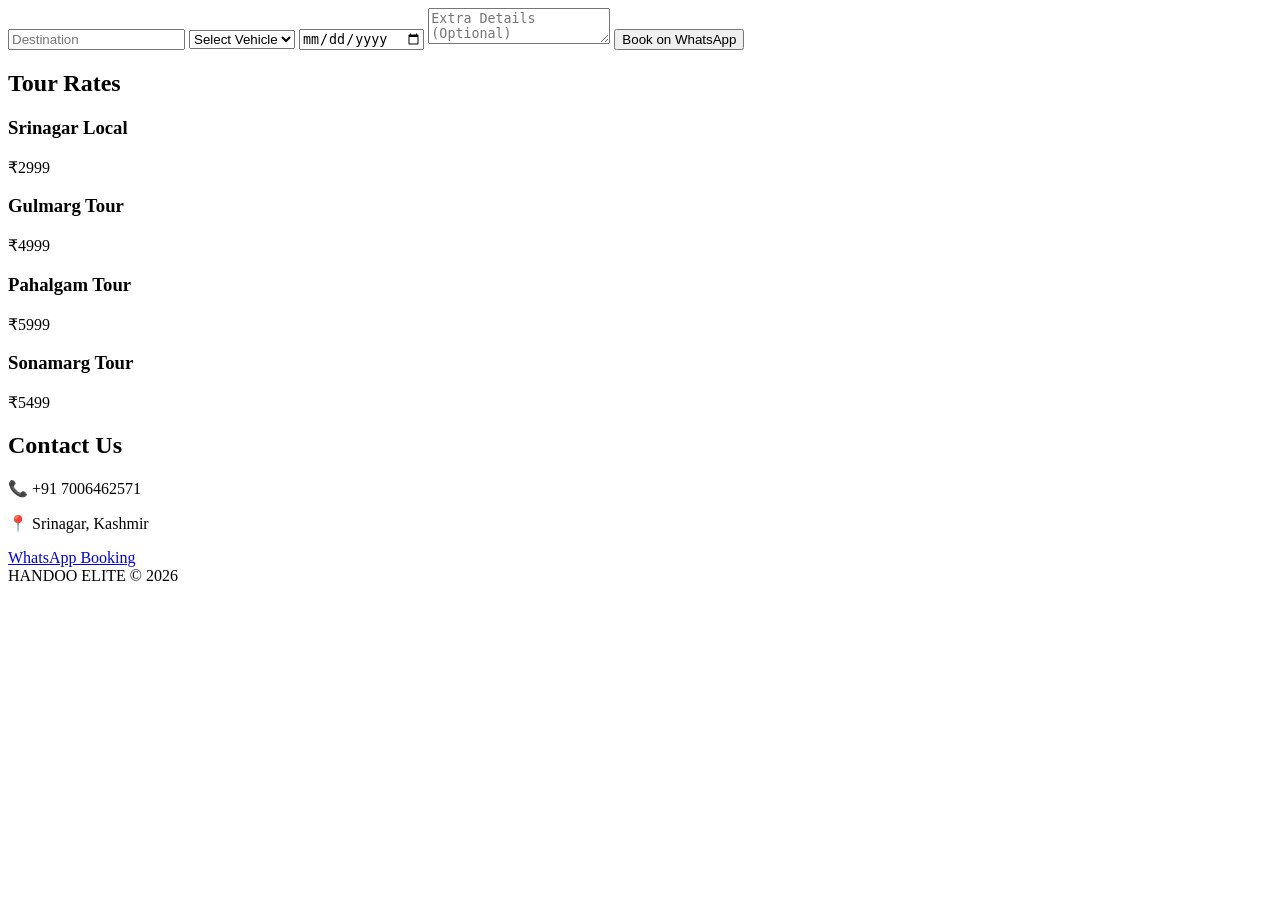
==== index.html @ a628d517 "Create index.html" ====
<!DOCTYPE html>
    <input type="text" id="destination" placeholder="Destination" required>

    <select id="vehicle" required>
      <option value="">Select Vehicle</option>
      <option>Innova Crysta</option>
      <option>Scorpio</option>
      <option>BMW Luxury</option>
    </select>

    <input type="date" id="date" required>

    <textarea id="messageBox" placeholder="Extra Details (Optional)"></textarea>

    <button type="submit">Book on WhatsApp</button>
  </form>

  <div id="message"></div>
</section>

<section id="rates" class="section dark">
  <h2>Tour Rates</h2>

  <div class="cards">
    <div class="card">
      <h3>Srinagar Local</h3>
      <p>₹2999</p>
    </div>

    <div class="card">
      <h3>Gulmarg Tour</h3>
      <p>₹4999</p>
    </div>

    <div class="card">
      <h3>Pahalgam Tour</h3>
      <p>₹5999</p>
    </div>

    <div class="card">
      <h3>Sonamarg Tour</h3>
      <p>₹5499</p>
    </div>
  </div>
</section>

<section id="contact" class="section dark">
  <h2>Contact Us</h2>

  <div class="contact-box">
    <p>📞 +91 7006462571</p>
    <p>📍 Srinagar, Kashmir</p>

    <a href="https://wa.me/917006462571" target="_blank" class="whatsapp">
      WhatsApp Booking
    </a>
  </div>
</section>

<footer>
  HANDOO ELITE © 2026
</footer>

<script src="script.js"></script>
</body>
</html>
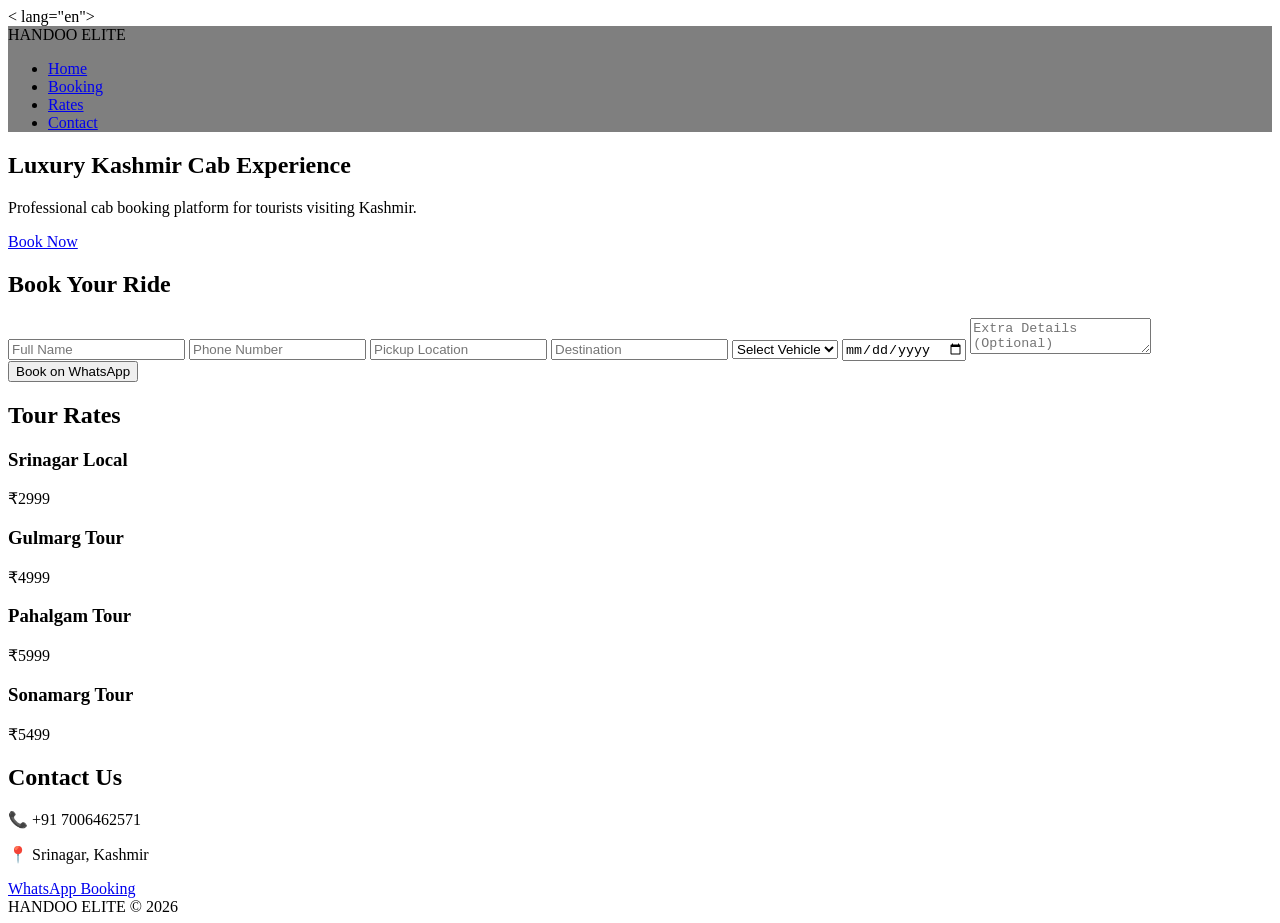
==== commit bd6850a8: "Create index.html" ====
--- a/index.html
+++ b/index.html
@@ -1,4 +1,46 @@
 <!DOCTYPE html>
+< lang="en">
+<head>
+<meta charhtmlset="UTF-8">
+<meta name="viewport" content="width=device-width, initial-scale=1.0">
+<title>Handoo Elite Premium Cabs</title>
+<link rel="stylesheet" href="style.css">
+<link href="https://fonts.googleapis.com/css2?family=Poppins:wght@300;400;600;700;900&display=swap" rel="stylesheet">
+</head>
+<body>
+
+<nav>
+  <div class="logo">HANDOO ELITE</div>
+
+  <ul>
+    <li><a href="#home">Home</a></li>
+    <li><a href="#booking">Booking</a></li>
+    <li><a href="#rates">Rates</a></li>
+    <li><a href="#contact">Contact</a></li>
+  </ul>
+</nav>
+
+<section class="hero" id="home">
+  <div class="overlay"></div>
+
+  <div class="hero-content">
+    <h1>Luxury Kashmir Cab Experience</h1>
+    <p>Professional cab booking platform for tourists visiting Kashmir.</p>
+
+    <a href="#booking" class="btn">Book Now</a>
+  </div>
+</section>
+
+<section id="booking" class="section">
+  <h2>Book Your Ride</h2>
+
+  <form id="bookingForm">
+    <input type="text" id="name" placeholder="Full Name" required>
+
+    <input type="tel" id="phone" placeholder="Phone Number" required>
+
+    <input type="text" id="pickup" placeholder="Pickup Location" required>
+
     <input type="text" id="destination" placeholder="Destination" required>
 
     <select id="vehicle" required>
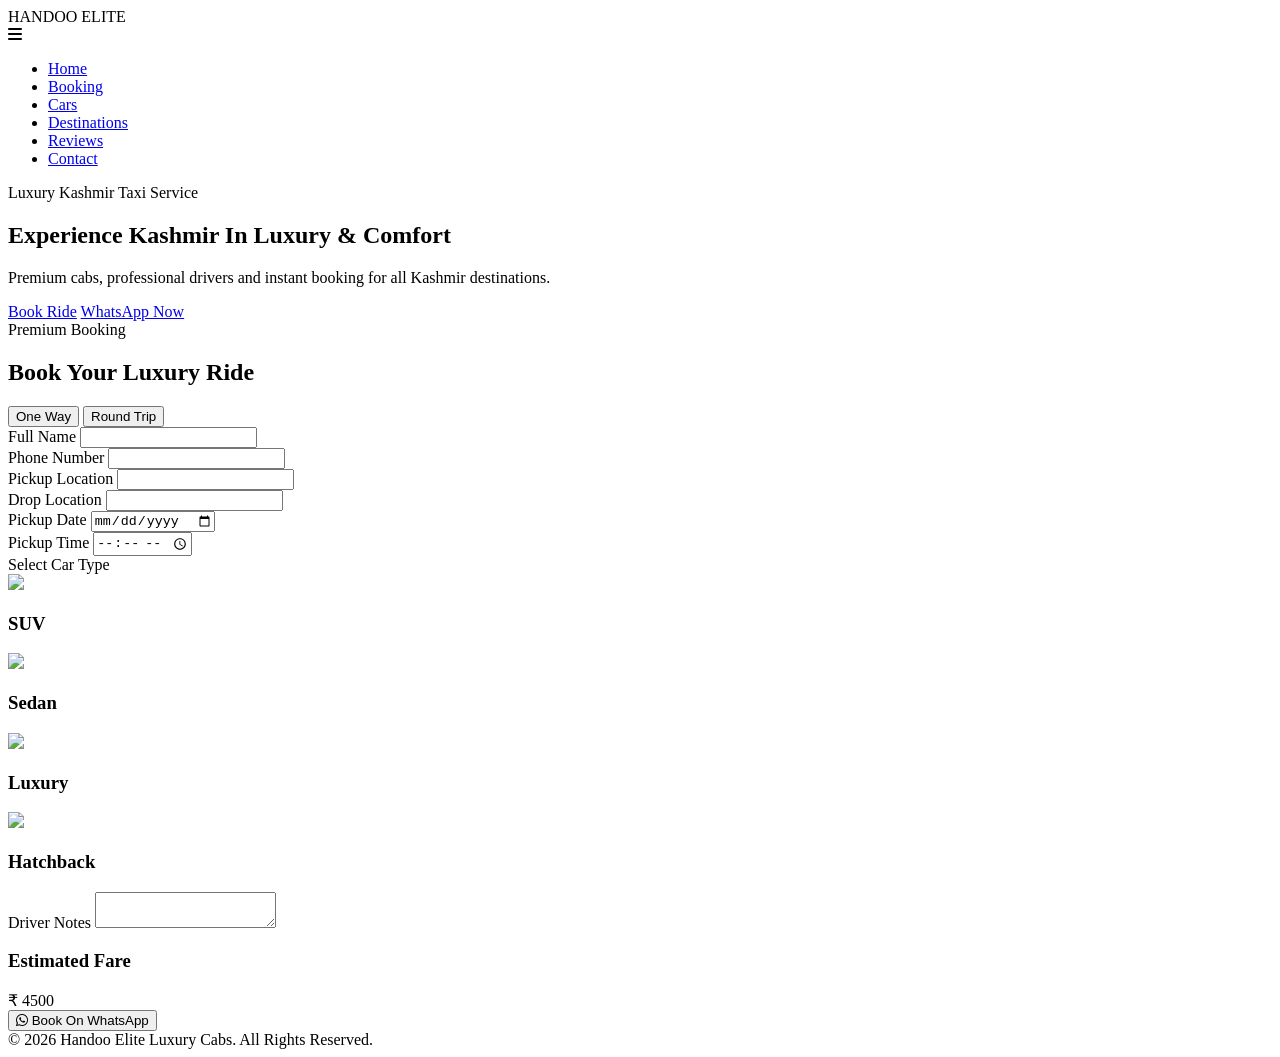
==== commit 427be701: "Add files via upload" ====
--- a/index.html
+++ b/index.html
@@ -1,21 +1,35 @@
 <!DOCTYPE html>
-< lang="en">
+<html lang="en">
 <head>
-<meta charhtmlset="UTF-8">
-<meta name="viewport" content="width=device-width, initial-scale=1.0">
-<title>Handoo Elite Premium Cabs</title>
-<link rel="stylesheet" href="style.css">
-<link href="https://fonts.googleapis.com/css2?family=Poppins:wght@300;400;600;700;900&display=swap" rel="stylesheet">
+  <meta charset="UTF-8" />
+  <meta name="viewport" content="width=device-width, initial-scale=1.0" />
+  <title>Handoo Elite | Luxury Cab Booking Kashmir</title>
+  <meta name="description" content="Luxury cab booking service in Kashmir. Book premium SUV, Sedan, Hatchback & Luxury cars with instant WhatsApp booking." />
+  <link rel="preconnect" href="https://fonts.googleapis.com" />
+  <link rel="preconnect" href="https://fonts.gstatic.com" crossorigin />
+  <link href="https://fonts.googleapis.com/css2?family=Poppins:wght@300;400;500;600;700;800&display=swap" rel="stylesheet"/>
+  <link rel="stylesheet" href="https://cdnjs.cloudflare.com/ajax/libs/font-awesome/6.5.2/css/all.min.css"/>
+  <link rel="stylesheet" href="style.css" />
 </head>
 <body>
 
-<nav>
+<div class="loader">
+  <div class="spinner"></div>
+</div>
+
+<nav class="navbar">
   <div class="logo">HANDOO ELITE</div>
 
-  <ul>
+  <div class="menu-toggle" id="menuToggle">
+    <i class="fa-solid fa-bars"></i>
+  </div>
+
+  <ul id="navMenu">
     <li><a href="#home">Home</a></li>
     <li><a href="#booking">Booking</a></li>
-    <li><a href="#rates">Rates</a></li>
+    <li><a href="#cars">Cars</a></li>
+    <li><a href="#destinations">Destinations</a></li>
+    <li><a href="#testimonials">Reviews</a></li>
     <li><a href="#contact">Contact</a></li>
   </ul>
 </nav>
@@ -24,83 +38,116 @@
   <div class="overlay"></div>
 
   <div class="hero-content">
-    <h1>Luxury Kashmir Cab Experience</h1>
-    <p>Professional cab booking platform for tourists visiting Kashmir.</p>
+    <span class="badge">Luxury Kashmir Taxi Service</span>
 
-    <a href="#booking" class="btn">Book Now</a>
-  </div>
-</section>
+    <h1>
+      Experience Kashmir In
+      <span>Luxury & Comfort</span>
+    </h1>
 
-<section id="booking" class="section">
-  <h2>Book Your Ride</h2>
+    <p>
+      Premium cabs, professional drivers and instant booking for all Kashmir destinations.
+    </p>
 
-  <form id="bookingForm">
-    <input type="text" id="name" placeholder="Full Name" required>
-
-    <input type="tel" id="phone" placeholder="Phone Number" required>
-
-    <input type="text" id="pickup" placeholder="Pickup Location" required>
-
-    <input type="text" id="destination" placeholder="Destination" required>
-
-    <select id="vehicle" required>
-      <option value="">Select Vehicle</option>
-      <option>Innova Crysta</option>
-      <option>Scorpio</option>
-      <option>BMW Luxury</option>
-    </select>
-
-    <input type="date" id="date" required>
-
-    <textarea id="messageBox" placeholder="Extra Details (Optional)"></textarea>
-
-    <button type="submit">Book on WhatsApp</button>
-  </form>
-
-  <div id="message"></div>
-</section>
-
-<section id="rates" class="section dark">
-  <h2>Tour Rates</h2>
-
-  <div class="cards">
-    <div class="card">
-      <h3>Srinagar Local</h3>
-      <p>₹2999</p>
-    </div>
-
-    <div class="card">
-      <h3>Gulmarg Tour</h3>
-      <p>₹4999</p>
-    </div>
-
-    <div class="card">
-      <h3>Pahalgam Tour</h3>
-      <p>₹5999</p>
-    </div>
-
-    <div class="card">
-      <h3>Sonamarg Tour</h3>
-      <p>₹5499</p>
+    <div class="hero-buttons">
+      <a href="#booking" class="primary-btn">Book Ride</a>
+      <a href="https://wa.me/917006462571" target="_blank" class="secondary-btn">
+        WhatsApp Now
+      </a>
     </div>
   </div>
 </section>
 
-<section id="contact" class="section dark">
-  <h2>Contact Us</h2>
+<section class="booking-section" id="booking">
+  <div class="section-title">
+    <span>Premium Booking</span>
+    <h2>Book Your Luxury Ride</h2>
+  </div>
 
-  <div class="contact-box">
-    <p>📞 +91 7006462571</p>
-    <p>📍 Srinagar, Kashmir</p>
+  <div class="booking-container glass">
 
-    <a href="https://wa.me/917006462571" target="_blank" class="whatsapp">
-      WhatsApp Booking
-    </a>
+    <div class="trip-toggle">
+      <button class="toggle-btn active" data-trip="oneway">One Way</button>
+      <button class="toggle-btn" data-trip="roundtrip">Round Trip</button>
+    </div>
+
+    <form id="bookingForm">
+      <div class="input-group">
+        <label>Full Name</label>
+        <input type="text" id="name" required />
+      </div>
+
+      <div class="input-group">
+        <label>Phone Number</label>
+        <input type="tel" id="phone" required />
+      </div>
+
+      <div class="input-group">
+        <label>Pickup Location</label>
+        <input type="text" id="pickup" required />
+      </div>
+
+      <div class="input-group">
+        <label>Drop Location</label>
+        <input type="text" id="destination" required />
+      </div>
+
+      <div class="input-group">
+        <label>Pickup Date</label>
+        <input type="date" id="pickupDate" required />
+      </div>
+
+      <div class="input-group">
+        <label>Pickup Time</label>
+        <input type="time" id="pickupTime" required />
+      </div>
+
+      <div class="input-group full-width">
+        <label>Select Car Type</label>
+
+        <div class="car-selection">
+          <div class="car-card active" data-car="SUV" data-price="4500">
+            <img src="https://images.unsplash.com/photo-1511919884226-fd3cad34687c?q=80&w=800&auto=format&fit=crop" />
+            <h3>SUV</h3>
+          </div>
+
+          <div class="car-card" data-car="Sedan" data-price="3200">
+            <img src="https://images.unsplash.com/photo-1492144534655-ae79c964c9d7?q=80&w=800&auto=format&fit=crop" />
+            <h3>Sedan</h3>
+          </div>
+
+          <div class="car-card" data-car="Luxury" data-price="8500">
+            <img src="https://images.unsplash.com/photo-1503376780353-7e6692767b70?q=80&w=800&auto=format&fit=crop" />
+            <h3>Luxury</h3>
+          </div>
+
+          <div class="car-card" data-car="Hatchback" data-price="2500">
+            <img src="https://images.unsplash.com/photo-1553440569-bcc63803a83d?q=80&w=800&auto=format&fit=crop" />
+            <h3>Hatchback</h3>
+          </div>
+        </div>
+      </div>
+
+      <div class="input-group full-width">
+        <label>Driver Notes</label>
+        <textarea id="messageBox"></textarea>
+      </div>
+
+      <div class="fare-box full-width">
+        <h3>Estimated Fare</h3>
+        <div class="fare">₹ <span id="fareAmount">4500</span></div>
+      </div>
+
+      <button type="submit" class="submit-btn full-width">
+        <i class="fa-brands fa-whatsapp"></i>
+        Book On WhatsApp
+      </button>
+    </form>
   </div>
 </section>
 
 <footer>
-  HANDOO ELITE © 2026
+  © 2026 Handoo Elite Luxury Cabs. All Rights Reserved.
 </footer>
 
 <script src="script.js"></script>
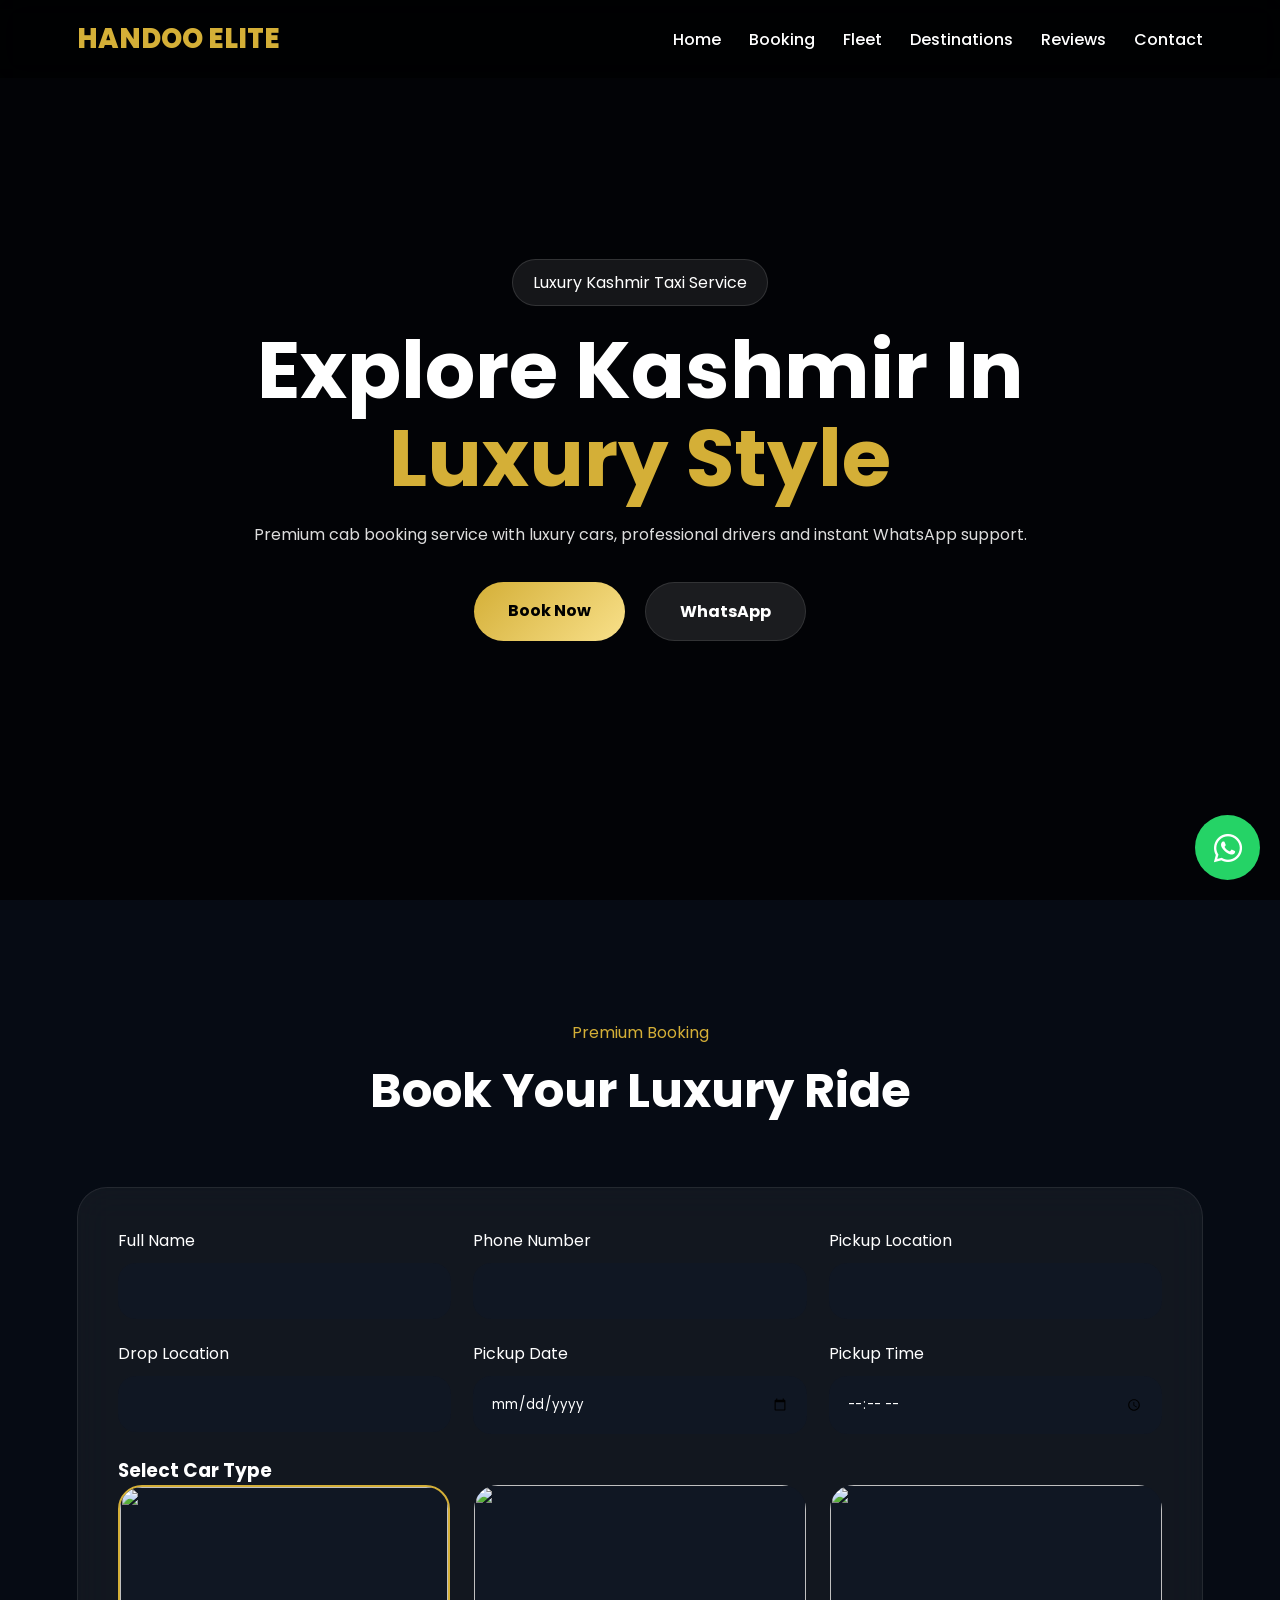
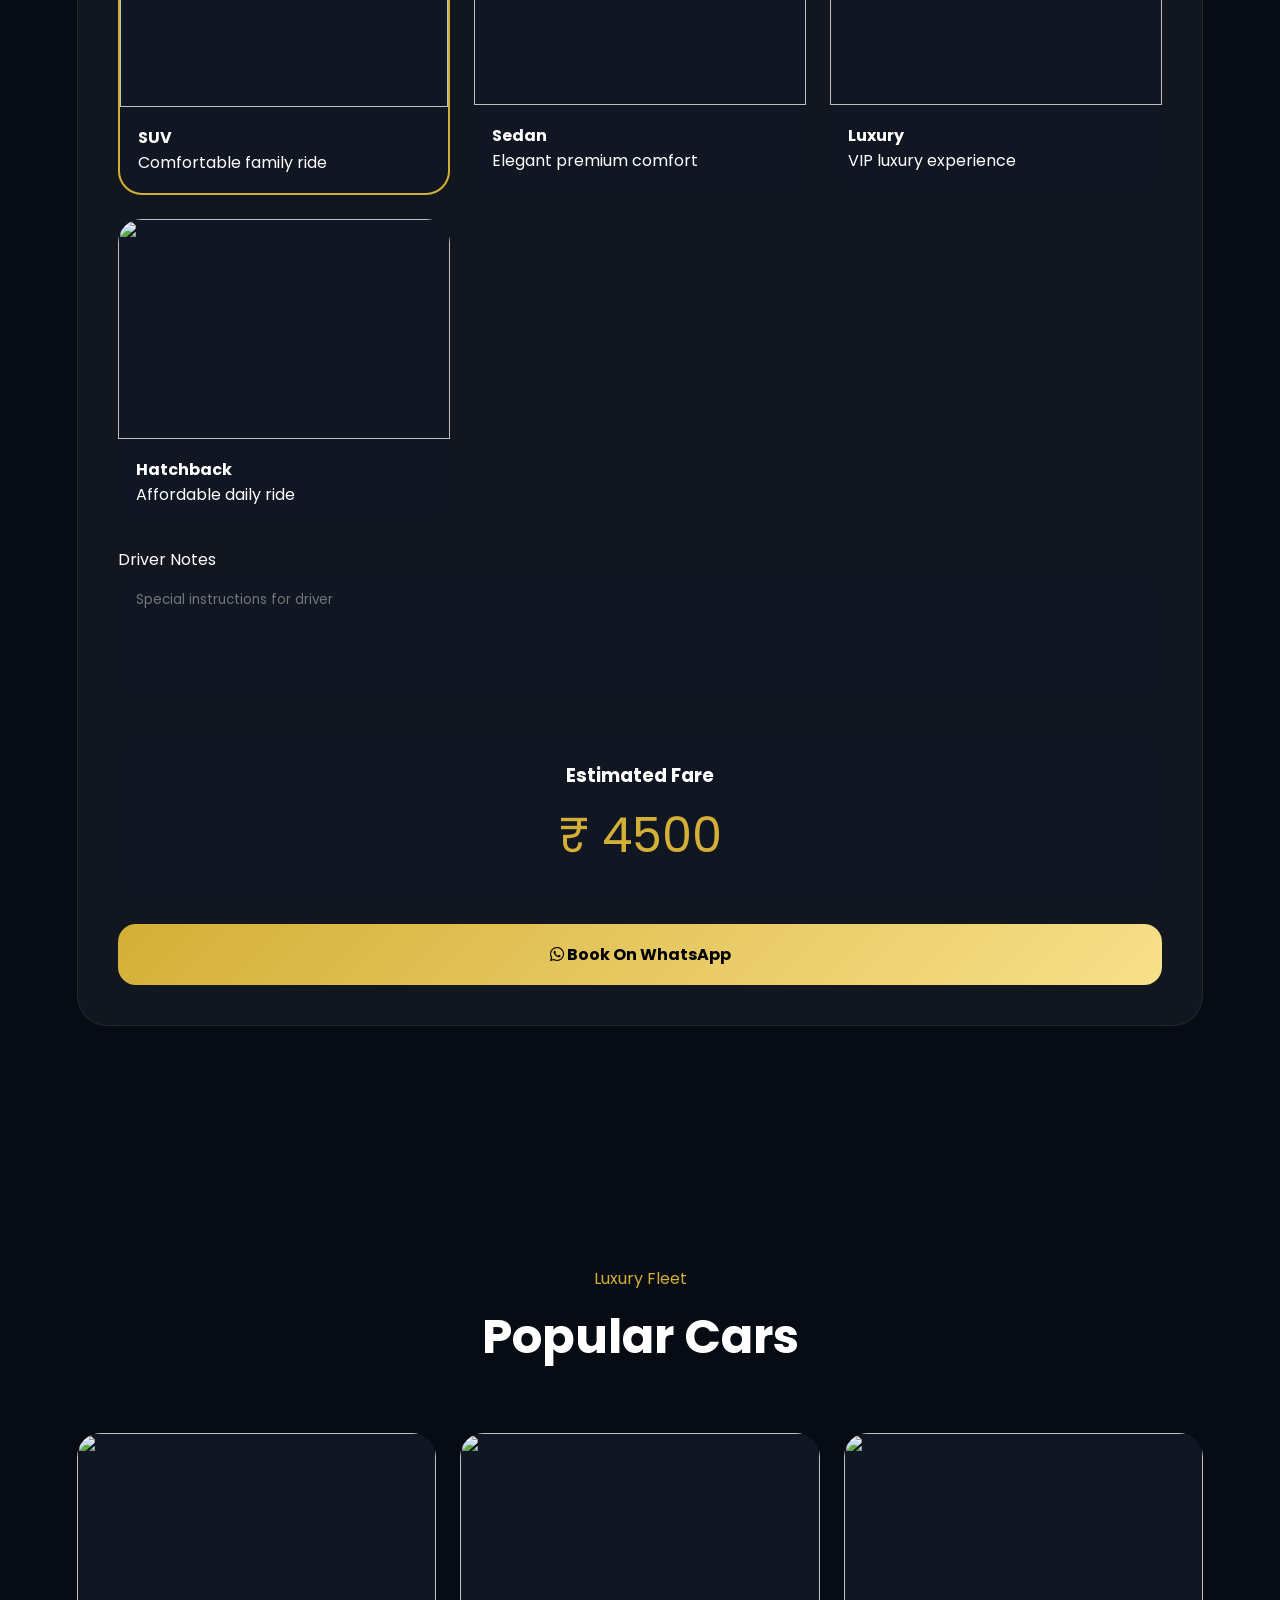
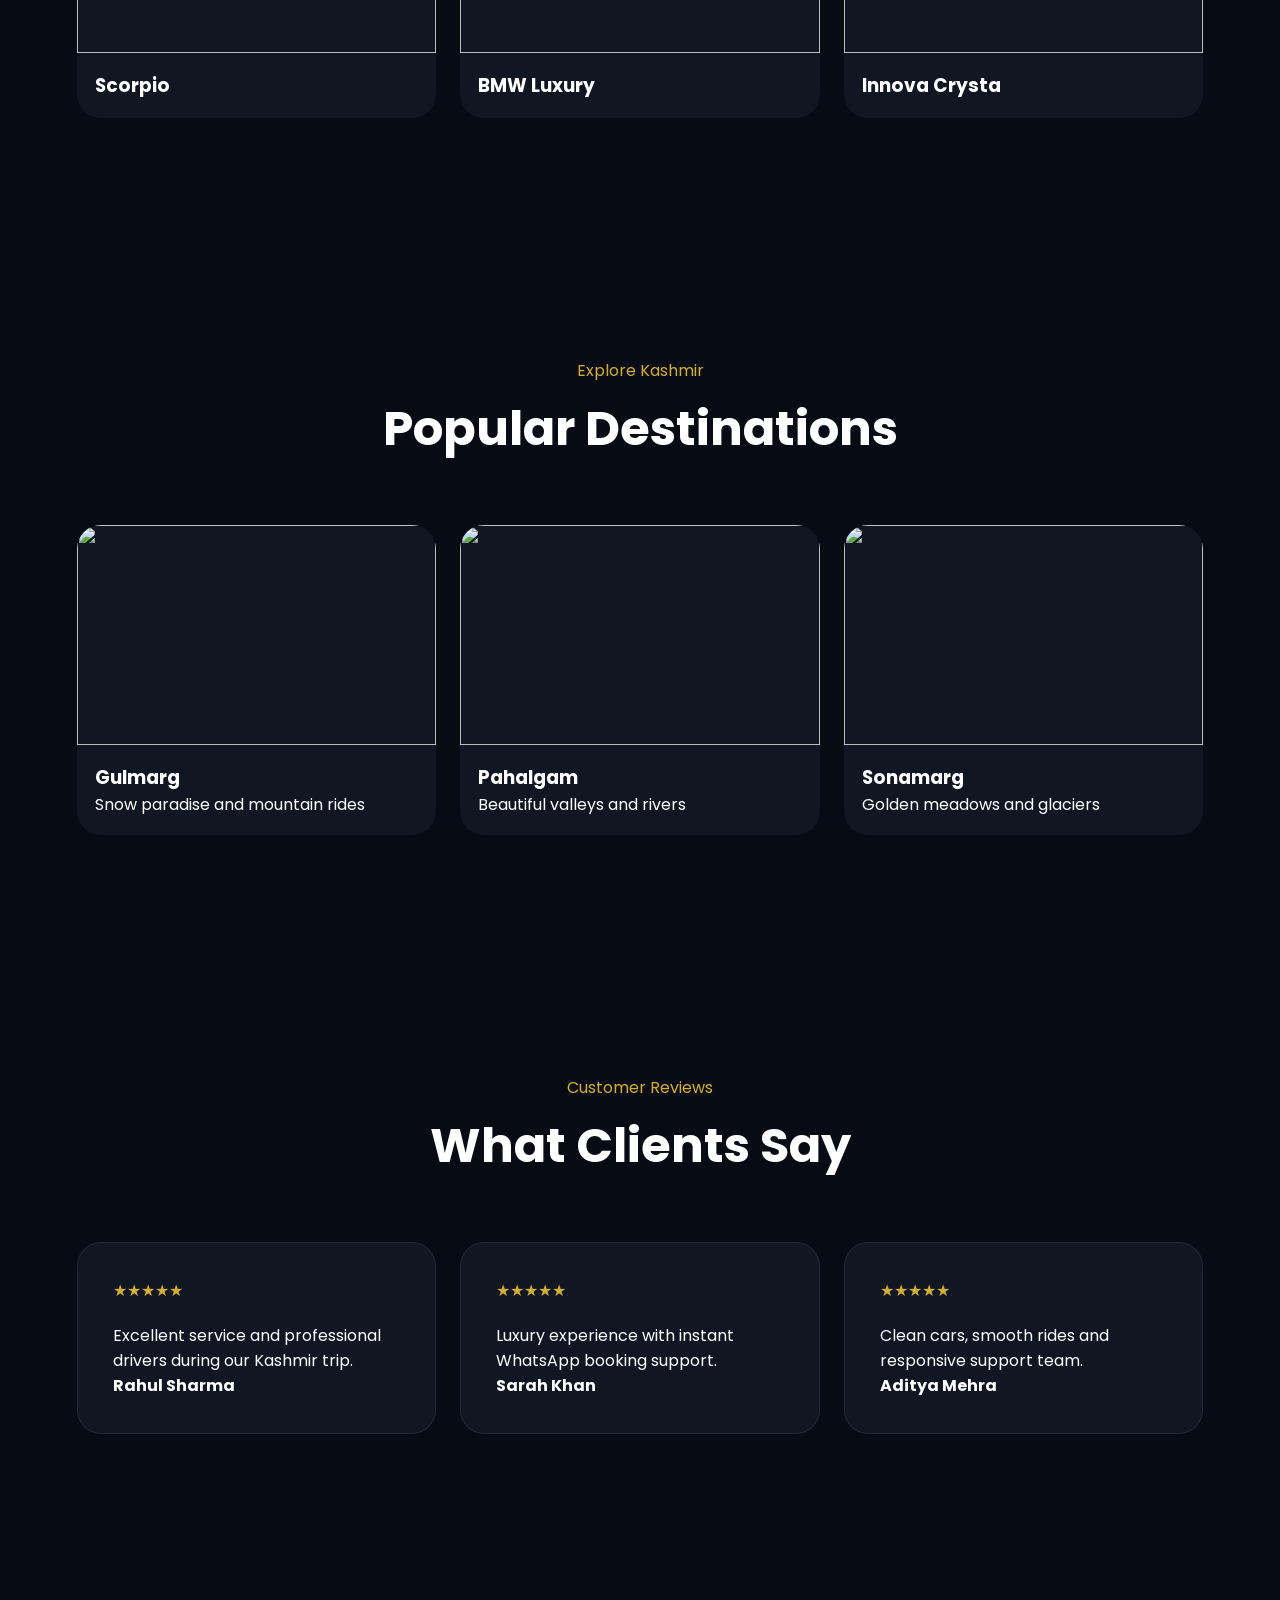
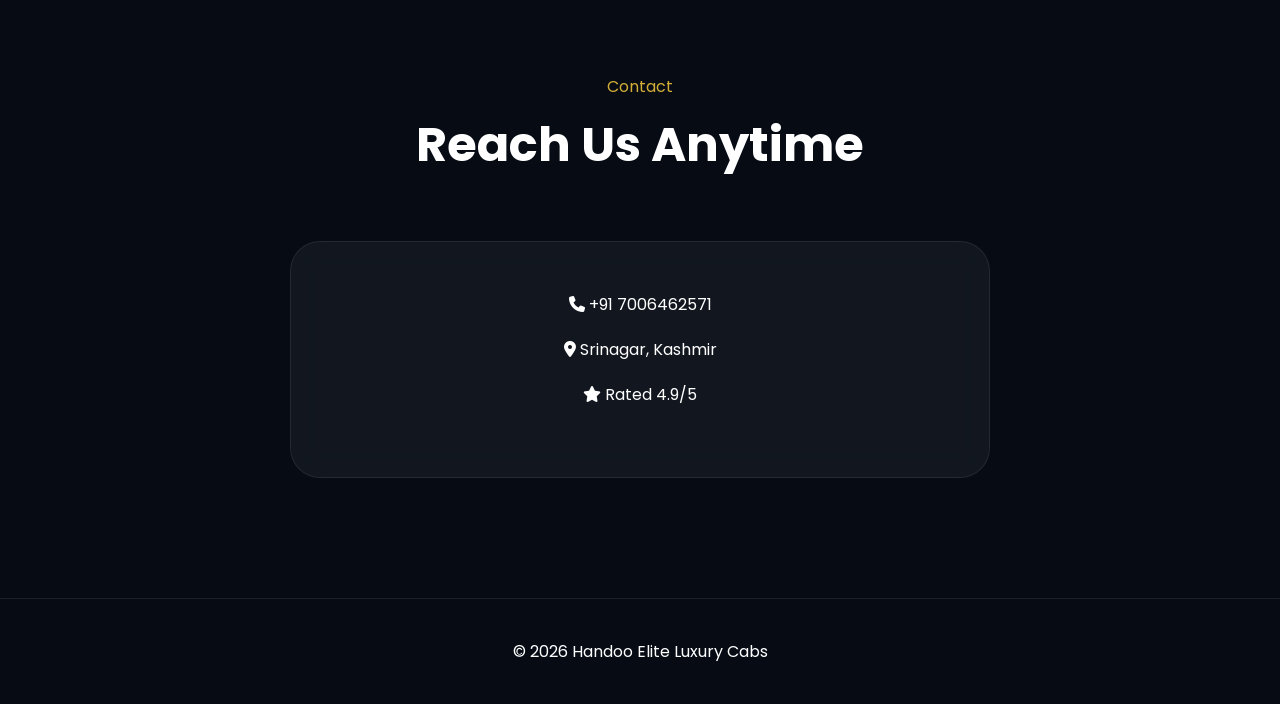
==== commit 9bf24616: "Add files via upload" ====
--- a/index.html
+++ b/index.html
@@ -1,155 +1,295 @@
 <!DOCTYPE html>
 <html lang="en">
 <head>
-  <meta charset="UTF-8" />
-  <meta name="viewport" content="width=device-width, initial-scale=1.0" />
-  <title>Handoo Elite | Luxury Cab Booking Kashmir</title>
-  <meta name="description" content="Luxury cab booking service in Kashmir. Book premium SUV, Sedan, Hatchback & Luxury cars with instant WhatsApp booking." />
-  <link rel="preconnect" href="https://fonts.googleapis.com" />
-  <link rel="preconnect" href="https://fonts.gstatic.com" crossorigin />
-  <link href="https://fonts.googleapis.com/css2?family=Poppins:wght@300;400;500;600;700;800&display=swap" rel="stylesheet"/>
-  <link rel="stylesheet" href="https://cdnjs.cloudflare.com/ajax/libs/font-awesome/6.5.2/css/all.min.css"/>
-  <link rel="stylesheet" href="style.css" />
+<meta charset="UTF-8">
+<meta name="viewport" content="width=device-width, initial-scale=1.0">
+<title>Handoo Elite | Luxury Kashmir Cab Booking</title>
+
+<meta name="description" content="Luxury Kashmir cab booking website with premium rides, SUV, Sedan and luxury taxi services in Srinagar Kashmir.">
+
+<link rel="preconnect" href="https://fonts.googleapis.com">
+<link rel="preconnect" href="https://fonts.gstatic.com" crossorigin>
+
+<link href="https://fonts.googleapis.com/css2?family=Poppins:wght@300;400;500;600;700;800&display=swap" rel="stylesheet">
+
+<link rel="stylesheet" href="https://cdnjs.cloudflare.com/ajax/libs/font-awesome/6.5.2/css/all.min.css">
+
+<link rel="stylesheet" href="style.css">
 </head>
+
 <body>
 
-<div class="loader">
-  <div class="spinner"></div>
+<div class="loader" id="loader">
+<div class="spinner"></div>
 </div>
 
 <nav class="navbar">
-  <div class="logo">HANDOO ELITE</div>
-
-  <div class="menu-toggle" id="menuToggle">
-    <i class="fa-solid fa-bars"></i>
-  </div>
-
-  <ul id="navMenu">
-    <li><a href="#home">Home</a></li>
-    <li><a href="#booking">Booking</a></li>
-    <li><a href="#cars">Cars</a></li>
-    <li><a href="#destinations">Destinations</a></li>
-    <li><a href="#testimonials">Reviews</a></li>
-    <li><a href="#contact">Contact</a></li>
-  </ul>
+<div class="logo">HANDOO ELITE</div>
+
+<div class="menu-btn" id="menuBtn">
+<i class="fa-solid fa-bars"></i>
+</div>
+
+<ul class="nav-links" id="navLinks">
+<li><a href="#home">Home</a></li>
+<li><a href="#booking">Booking</a></li>
+<li><a href="#fleet">Fleet</a></li>
+<li><a href="#destinations">Destinations</a></li>
+<li><a href="#reviews">Reviews</a></li>
+<li><a href="#contact">Contact</a></li>
+</ul>
 </nav>
 
 <section class="hero" id="home">
-  <div class="overlay"></div>
-
-  <div class="hero-content">
-    <span class="badge">Luxury Kashmir Taxi Service</span>
-
-    <h1>
-      Experience Kashmir In
-      <span>Luxury & Comfort</span>
-    </h1>
-
-    <p>
-      Premium cabs, professional drivers and instant booking for all Kashmir destinations.
-    </p>
-
-    <div class="hero-buttons">
-      <a href="#booking" class="primary-btn">Book Ride</a>
-      <a href="https://wa.me/917006462571" target="_blank" class="secondary-btn">
-        WhatsApp Now
-      </a>
-    </div>
-  </div>
+<div class="overlay"></div>
+
+<div class="hero-content">
+<span class="badge">Luxury Kashmir Taxi Service</span>
+
+<h1>
+Explore Kashmir In
+<span>Luxury Style</span>
+</h1>
+
+<p>
+Premium cab booking service with luxury cars, professional drivers and instant WhatsApp support.
+</p>
+
+<div class="hero-buttons">
+<a href="#booking" class="primary-btn">Book Now</a>
+
+<a href="https://wa.me/917006462571" target="_blank" class="secondary-btn">
+WhatsApp
+</a>
+</div>
+</div>
 </section>
 
 <section class="booking-section" id="booking">
-  <div class="section-title">
-    <span>Premium Booking</span>
-    <h2>Book Your Luxury Ride</h2>
-  </div>
-
-  <div class="booking-container glass">
-
-    <div class="trip-toggle">
-      <button class="toggle-btn active" data-trip="oneway">One Way</button>
-      <button class="toggle-btn" data-trip="roundtrip">Round Trip</button>
-    </div>
-
-    <form id="bookingForm">
-      <div class="input-group">
-        <label>Full Name</label>
-        <input type="text" id="name" required />
-      </div>
-
-      <div class="input-group">
-        <label>Phone Number</label>
-        <input type="tel" id="phone" required />
-      </div>
-
-      <div class="input-group">
-        <label>Pickup Location</label>
-        <input type="text" id="pickup" required />
-      </div>
-
-      <div class="input-group">
-        <label>Drop Location</label>
-        <input type="text" id="destination" required />
-      </div>
-
-      <div class="input-group">
-        <label>Pickup Date</label>
-        <input type="date" id="pickupDate" required />
-      </div>
-
-      <div class="input-group">
-        <label>Pickup Time</label>
-        <input type="time" id="pickupTime" required />
-      </div>
-
-      <div class="input-group full-width">
-        <label>Select Car Type</label>
-
-        <div class="car-selection">
-          <div class="car-card active" data-car="SUV" data-price="4500">
-            <img src="https://images.unsplash.com/photo-1511919884226-fd3cad34687c?q=80&w=800&auto=format&fit=crop" />
-            <h3>SUV</h3>
-          </div>
-
-          <div class="car-card" data-car="Sedan" data-price="3200">
-            <img src="https://images.unsplash.com/photo-1492144534655-ae79c964c9d7?q=80&w=800&auto=format&fit=crop" />
-            <h3>Sedan</h3>
-          </div>
-
-          <div class="car-card" data-car="Luxury" data-price="8500">
-            <img src="https://images.unsplash.com/photo-1503376780353-7e6692767b70?q=80&w=800&auto=format&fit=crop" />
-            <h3>Luxury</h3>
-          </div>
-
-          <div class="car-card" data-car="Hatchback" data-price="2500">
-            <img src="https://images.unsplash.com/photo-1553440569-bcc63803a83d?q=80&w=800&auto=format&fit=crop" />
-            <h3>Hatchback</h3>
-          </div>
-        </div>
-      </div>
-
-      <div class="input-group full-width">
-        <label>Driver Notes</label>
-        <textarea id="messageBox"></textarea>
-      </div>
-
-      <div class="fare-box full-width">
-        <h3>Estimated Fare</h3>
-        <div class="fare">₹ <span id="fareAmount">4500</span></div>
-      </div>
-
-      <button type="submit" class="submit-btn full-width">
-        <i class="fa-brands fa-whatsapp"></i>
-        Book On WhatsApp
-      </button>
-    </form>
-  </div>
-</section>
+
+<div class="section-title">
+<span>Premium Booking</span>
+<h2>Book Your Luxury Ride</h2>
+</div>
+
+<div class="booking-container glass">
+
+<form id="bookingForm">
+
+<div class="input-group">
+<label>Full Name</label>
+<input type="text" id="name" required>
+</div>
+
+<div class="input-group">
+<label>Phone Number</label>
+<input type="tel" id="phone" required>
+</div>
+
+<div class="input-group">
+<label>Pickup Location</label>
+<input type="text" id="pickup" required>
+</div>
+
+<div class="input-group">
+<label>Drop Location</label>
+<input type="text" id="destination" required>
+</div>
+
+<div class="input-group">
+<label>Pickup Date</label>
+<input type="date" id="pickupDate" required>
+</div>
+
+<div class="input-group">
+<label>Pickup Time</label>
+<input type="time" id="pickupTime" required>
+</div>
+
+<div class="full-width">
+<h3 class="fleet-heading">Select Car Type</h3>
+
+<div class="car-grid">
+
+<div class="car-card active" data-price="4500">
+<img src="https://images.unsplash.com/photo-1502877338535-766e1452684a?q=80&w=1200&auto=format&fit=crop">
+<div class="car-info">
+<h4>SUV</h4>
+<p>Comfortable family ride</p>
+</div>
+</div>
+
+<div class="car-card" data-price="3200">
+<img src="https://images.unsplash.com/photo-1492144534655-ae79c964c9d7?q=80&w=1200&auto=format&fit=crop">
+<div class="car-info">
+<h4>Sedan</h4>
+<p>Elegant premium comfort</p>
+</div>
+</div>
+
+<div class="car-card" data-price="8500">
+<img src="https://images.unsplash.com/photo-1503376780353-7e6692767b70?q=80&w=1200&auto=format&fit=crop">
+<div class="car-info">
+<h4>Luxury</h4>
+<p>VIP luxury experience</p>
+</div>
+</div>
+
+<div class="car-card" data-price="2500">
+<img src="https://images.unsplash.com/photo-1553440569-bcc63803a83d?q=80&w=1200&auto=format&fit=crop">
+<div class="car-info">
+<h4>Hatchback</h4>
+<p>Affordable daily ride</p>
+</div>
+</div>
+
+</div>
+</div>
+
+<div class="full-width">
+<label>Driver Notes</label>
+<textarea id="messageBox" placeholder="Special instructions for driver"></textarea>
+</div>
+
+<div class="fare-box full-width">
+<h3>Estimated Fare</h3>
+<div class="fare">
+₹ <span id="fareAmount">4500</span>
+</div>
+</div>
+
+<button type="submit" class="submit-btn full-width">
+<i class="fa-brands fa-whatsapp"></i>
+Book On WhatsApp
+</button>
+
+</form>
+
+</div>
+</section>
+
+<section class="fleet-section" id="fleet">
+
+<div class="section-title">
+<span>Luxury Fleet</span>
+<h2>Popular Cars</h2>
+</div>
+
+<div class="fleet-grid">
+
+<div class="fleet-card">
+<img src="https://images.unsplash.com/photo-1552519507-da3b142c6e3d?q=80&w=1200&auto=format&fit=crop">
+<h3>Scorpio</h3>
+</div>
+
+<div class="fleet-card">
+<img src="https://images.unsplash.com/photo-1549399542-7e3f8b79c341?q=80&w=1200&auto=format&fit=crop">
+<h3>BMW Luxury</h3>
+</div>
+
+<div class="fleet-card">
+<img src="https://images.unsplash.com/photo-1494905998402-395d579af36f?q=80&w=1200&auto=format&fit=crop">
+<h3>Innova Crysta</h3>
+</div>
+
+</div>
+
+</section>
+
+<section class="destination-section" id="destinations">
+
+<div class="section-title">
+<span>Explore Kashmir</span>
+<h2>Popular Destinations</h2>
+</div>
+
+<div class="destination-grid">
+
+<div class="destination-card">
+<img src="https://images.unsplash.com/photo-1595815771614-ade9d652a65d?q=80&w=1200&auto=format&fit=crop">
+<div class="destination-content">
+<h3>Gulmarg</h3>
+<p>Snow paradise and mountain rides</p>
+</div>
+</div>
+
+<div class="destination-card">
+<img src="https://images.unsplash.com/photo-1627894483216-2138af692e32?q=80&w=1200&auto=format&fit=crop">
+<div class="destination-content">
+<h3>Pahalgam</h3>
+<p>Beautiful valleys and rivers</p>
+</div>
+</div>
+
+<div class="destination-card">
+<img src="https://images.unsplash.com/photo-1578662996442-48f60103fc96?q=80&w=1200&auto=format&fit=crop">
+<div class="destination-content">
+<h3>Sonamarg</h3>
+<p>Golden meadows and glaciers</p>
+</div>
+</div>
+
+</div>
+</section>
+
+<section class="reviews-section" id="reviews">
+
+<div class="section-title">
+<span>Customer Reviews</span>
+<h2>What Clients Say</h2>
+</div>
+
+<div class="review-grid">
+
+<div class="review-card glass">
+<div class="stars">★★★★★</div>
+<p>Excellent service and professional drivers during our Kashmir trip.</p>
+<h4>Rahul Sharma</h4>
+</div>
+
+<div class="review-card glass">
+<div class="stars">★★★★★</div>
+<p>Luxury experience with instant WhatsApp booking support.</p>
+<h4>Sarah Khan</h4>
+</div>
+
+<div class="review-card glass">
+<div class="stars">★★★★★</div>
+<p>Clean cars, smooth rides and responsive support team.</p>
+<h4>Aditya Mehra</h4>
+</div>
+
+</div>
+</section>
+
+<section class="contact-section" id="contact">
+
+<div class="section-title">
+<span>Contact</span>
+<h2>Reach Us Anytime</h2>
+</div>
+
+<div class="contact-box glass">
+<p><i class="fa-solid fa-phone"></i> +91 7006462571</p>
+<p><i class="fa-solid fa-location-dot"></i> Srinagar, Kashmir</p>
+<p><i class="fa-solid fa-star"></i> Rated 4.9/5</p>
+</div>
+
+</section>
+
+<a href="https://wa.me/917006462571" class="floating-whatsapp" target="_blank">
+<i class="fa-brands fa-whatsapp"></i>
+</a>
+
+<div class="mobile-book-btn">
+<a href="#booking">Book Ride</a>
+</div>
 
 <footer>
-  © 2026 Handoo Elite Luxury Cabs. All Rights Reserved.
+© 2026 Handoo Elite Luxury Cabs
 </footer>
 
 <script src="script.js"></script>
+
 </body>
 </html>
--- a/style.css
+++ b/style.css
@@ -0,0 +1,395 @@
+*{
+margin:0;
+padding:0;
+box-sizing:border-box;
+font-family:'Poppins',sans-serif;
+scroll-behavior:smooth;
+}
+
+body{
+background:#060b14;
+color:white;
+overflow-x:hidden;
+}
+
+img{
+width:100%;
+display:block;
+}
+
+.loader{
+position:fixed;
+inset:0;
+background:#000;
+display:flex;
+justify-content:center;
+align-items:center;
+z-index:99999;
+}
+
+.spinner{
+width:70px;
+height:70px;
+border:5px solid rgba(255,255,255,0.2);
+border-top-color:#d4af37;
+border-radius:50%;
+animation:spin 1s linear infinite;
+}
+
+@keyframes spin{
+100%{
+transform:rotate(360deg);
+}
+}
+
+.navbar{
+position:fixed;
+top:0;
+left:0;
+width:100%;
+padding:18px 6%;
+display:flex;
+justify-content:space-between;
+align-items:center;
+background:rgba(0,0,0,0.55);
+backdrop-filter:blur(14px);
+z-index:999;
+}
+
+.logo{
+font-size:1.7rem;
+font-weight:800;
+color:#d4af37;
+}
+
+.nav-links{
+display:flex;
+list-style:none;
+gap:28px;
+}
+
+.nav-links a{
+text-decoration:none;
+color:white;
+font-weight:500;
+transition:0.3s;
+}
+
+.nav-links a:hover{
+color:#d4af37;
+}
+
+.menu-btn{
+display:none;
+font-size:1.5rem;
+cursor:pointer;
+}
+
+.hero{
+height:100vh;
+background:url('https://images.unsplash.com/photo-1500530855697-b586d89ba3ee?q=80&w=1800&auto=format&fit=crop') center/cover;
+position:relative;
+display:flex;
+justify-content:center;
+align-items:center;
+text-align:center;
+padding:20px;
+}
+
+.overlay{
+position:absolute;
+inset:0;
+background:rgba(0,0,0,0.7);
+}
+
+.hero-content{
+position:relative;
+z-index:2;
+max-width:850px;
+}
+
+.badge{
+padding:10px 20px;
+border-radius:50px;
+background:rgba(255,255,255,0.08);
+border:1px solid rgba(255,255,255,0.12);
+display:inline-block;
+margin-bottom:20px;
+}
+
+.hero h1{
+font-size:5rem;
+line-height:1.1;
+margin-bottom:20px;
+}
+
+.hero h1 span{
+color:#d4af37;
+}
+
+.hero p{
+color:#ddd;
+margin-bottom:35px;
+}
+
+.hero-buttons{
+display:flex;
+gap:20px;
+justify-content:center;
+flex-wrap:wrap;
+}
+
+.primary-btn,
+.secondary-btn{
+padding:16px 34px;
+border-radius:50px;
+text-decoration:none;
+font-weight:700;
+}
+
+.primary-btn{
+background:linear-gradient(135deg,#d4af37,#f8e08a);
+color:black;
+}
+
+.secondary-btn{
+background:rgba(255,255,255,0.1);
+border:1px solid rgba(255,255,255,0.1);
+color:white;
+}
+
+.section-title{
+text-align:center;
+margin-bottom:60px;
+}
+
+.section-title span{
+color:#d4af37;
+}
+
+.section-title h2{
+font-size:3rem;
+margin-top:10px;
+}
+
+.booking-section,
+.fleet-section,
+.destination-section,
+.reviews-section,
+.contact-section{
+padding:120px 6%;
+}
+
+.glass{
+background:rgba(255,255,255,0.05);
+backdrop-filter:blur(18px);
+border:1px solid rgba(255,255,255,0.08);
+border-radius:30px;
+}
+
+.booking-container{
+max-width:1200px;
+margin:auto;
+padding:40px;
+}
+
+form{
+display:grid;
+grid-template-columns:repeat(auto-fit,minmax(250px,1fr));
+gap:22px;
+}
+
+.input-group{
+display:flex;
+flex-direction:column;
+gap:10px;
+}
+
+.full-width{
+grid-column:1/-1;
+}
+
+input,
+textarea{
+padding:18px;
+border:none;
+border-radius:18px;
+background:#101723;
+color:white;
+width:100%;
+}
+
+textarea{
+min-height:130px;
+resize:none;
+}
+
+.car-grid,
+.fleet-grid,
+.destination-grid,
+.review-grid{
+display:grid;
+grid-template-columns:repeat(auto-fit,minmax(250px,1fr));
+gap:24px;
+}
+
+.car-card,
+.fleet-card,
+.destination-card,
+.review-card{
+background:#101723;
+border-radius:24px;
+overflow:hidden;
+transition:0.4s;
+}
+
+.car-card:hover,
+.fleet-card:hover,
+.destination-card:hover,
+.review-card:hover{
+transform:translateY(-8px);
+}
+
+.car-card.active{
+border:2px solid #d4af37;
+}
+
+.car-card img,
+.fleet-card img,
+.destination-card img{
+height:220px;
+object-fit:cover;
+}
+
+.car-info,
+.destination-content,
+.fleet-card h3{
+padding:18px;
+}
+
+.fare-box{
+background:#101723;
+padding:30px;
+border-radius:22px;
+text-align:center;
+}
+
+.fare{
+font-size:3rem;
+color:#d4af37;
+margin-top:10px;
+}
+
+.submit-btn{
+padding:18px;
+border:none;
+border-radius:18px;
+background:linear-gradient(135deg,#d4af37,#f8e08a);
+font-weight:700;
+cursor:pointer;
+font-size:1rem;
+}
+
+.review-card{
+padding:35px;
+}
+
+.stars{
+color:#d4af37;
+margin-bottom:20px;
+}
+
+.contact-box{
+max-width:700px;
+margin:auto;
+padding:50px;
+text-align:center;
+}
+
+.contact-box p{
+margin-bottom:20px;
+}
+
+.floating-whatsapp{
+position:fixed;
+right:20px;
+bottom:20px;
+width:65px;
+height:65px;
+background:#25d366;
+border-radius:50%;
+display:flex;
+justify-content:center;
+align-items:center;
+font-size:2rem;
+color:white;
+text-decoration:none;
+z-index:999;
+}
+
+.mobile-book-btn{
+display:none;
+}
+
+footer{
+text-align:center;
+padding:40px 20px;
+border-top:1px solid rgba(255,255,255,0.08);
+}
+
+@media(max-width:900px){
+
+.hero h1{
+font-size:3rem;
+}
+
+.menu-btn{
+display:block;
+}
+
+.nav-links{
+position:absolute;
+top:100%;
+left:0;
+width:100%;
+background:#050811;
+flex-direction:column;
+padding:25px;
+display:none;
+}
+
+.nav-links.active{
+display:flex;
+}
+
+.booking-container{
+padding:25px;
+}
+
+.section-title h2{
+font-size:2.2rem;
+}
+
+.mobile-book-btn{
+display:block;
+position:fixed;
+bottom:0;
+left:0;
+width:100%;
+z-index:999;
+}
+
+.mobile-book-btn a{
+display:block;
+padding:18px;
+background:#d4af37;
+text-align:center;
+text-decoration:none;
+font-weight:700;
+color:black;
+}
+
+body{
+padding-bottom:70px;
+}
+}
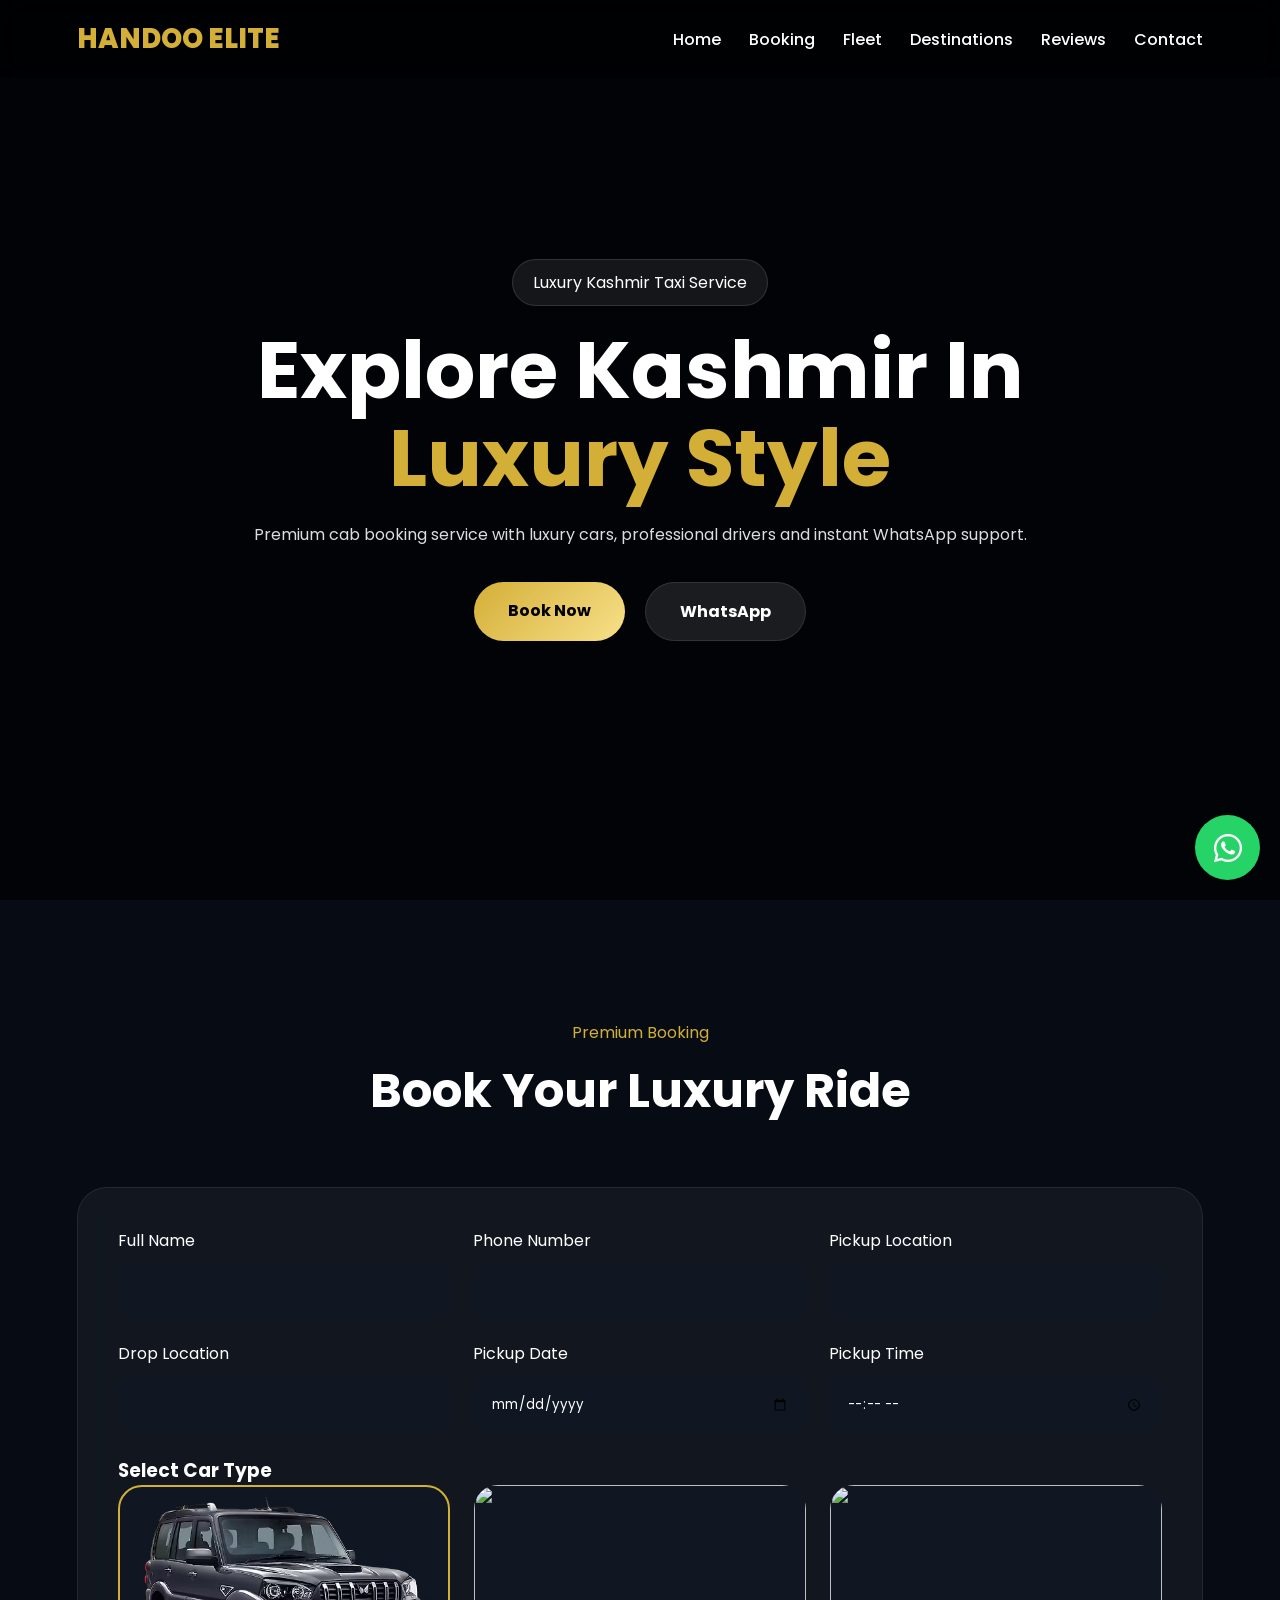
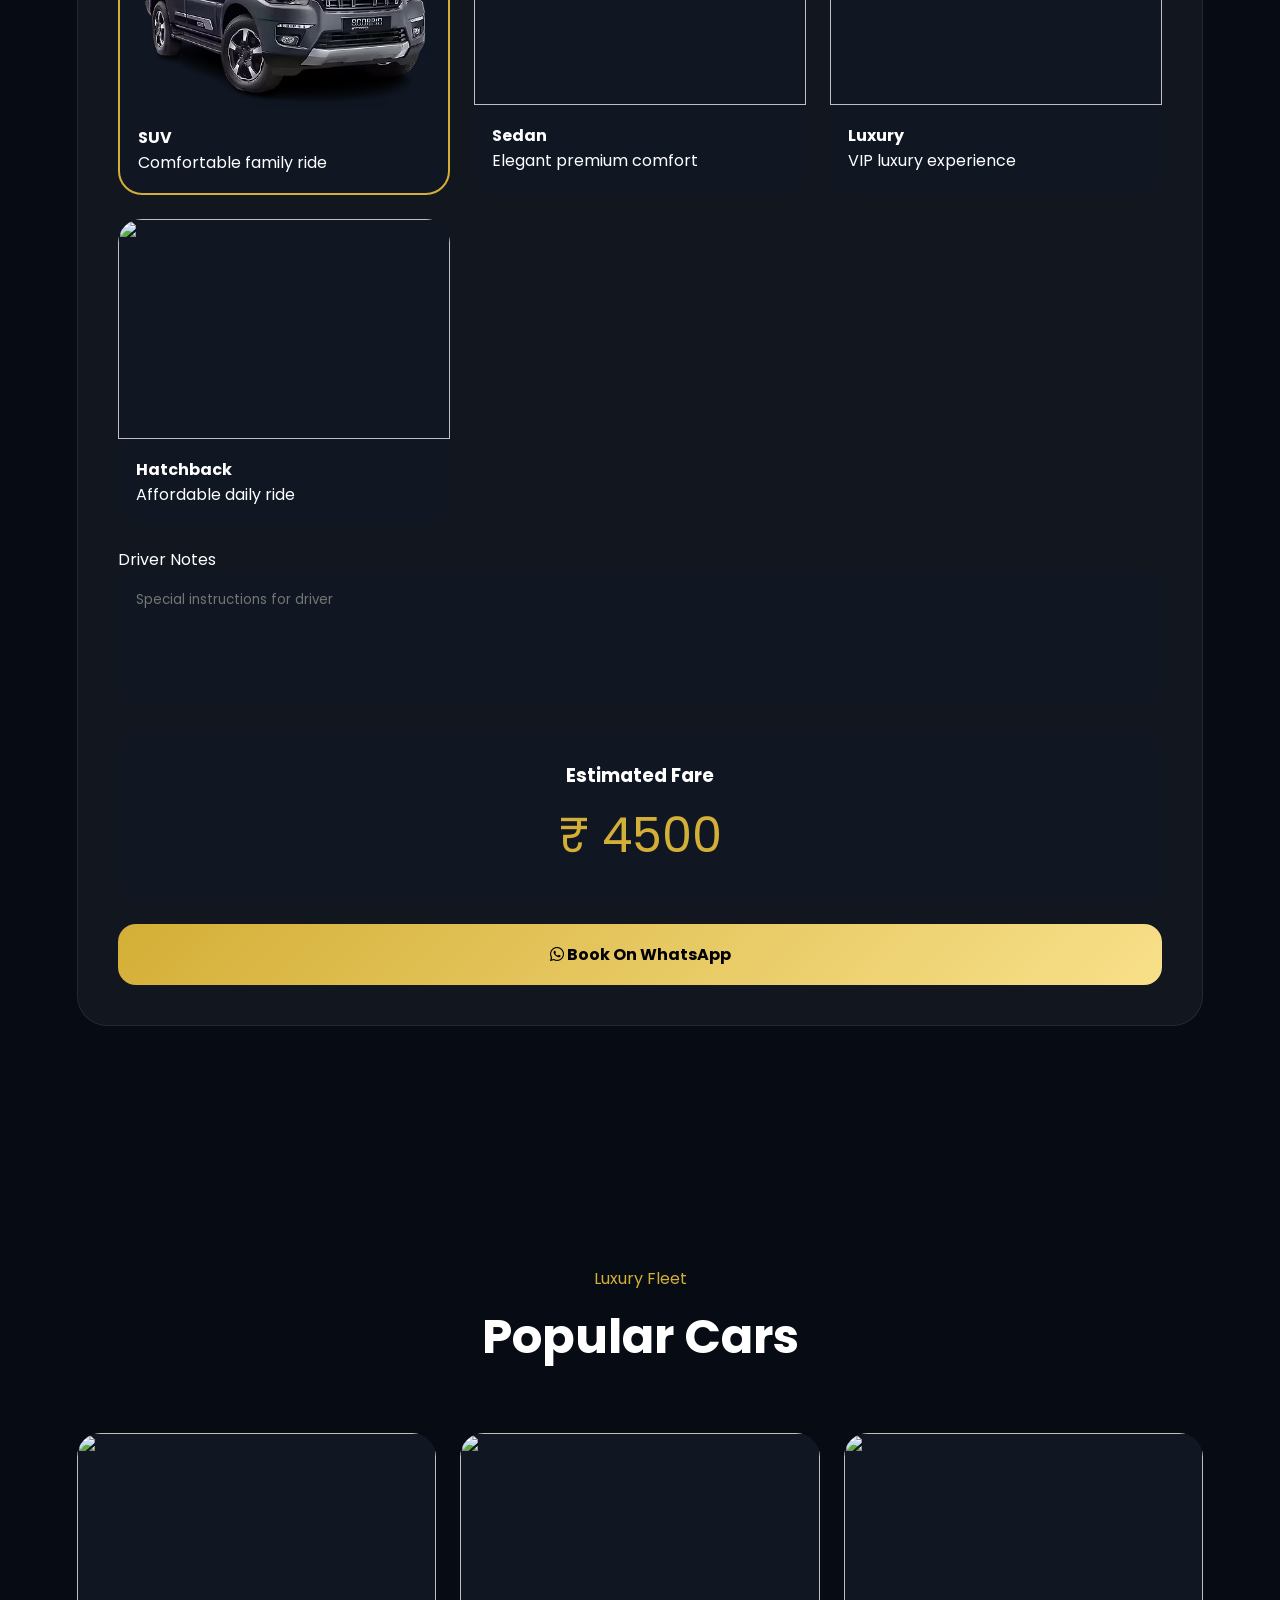
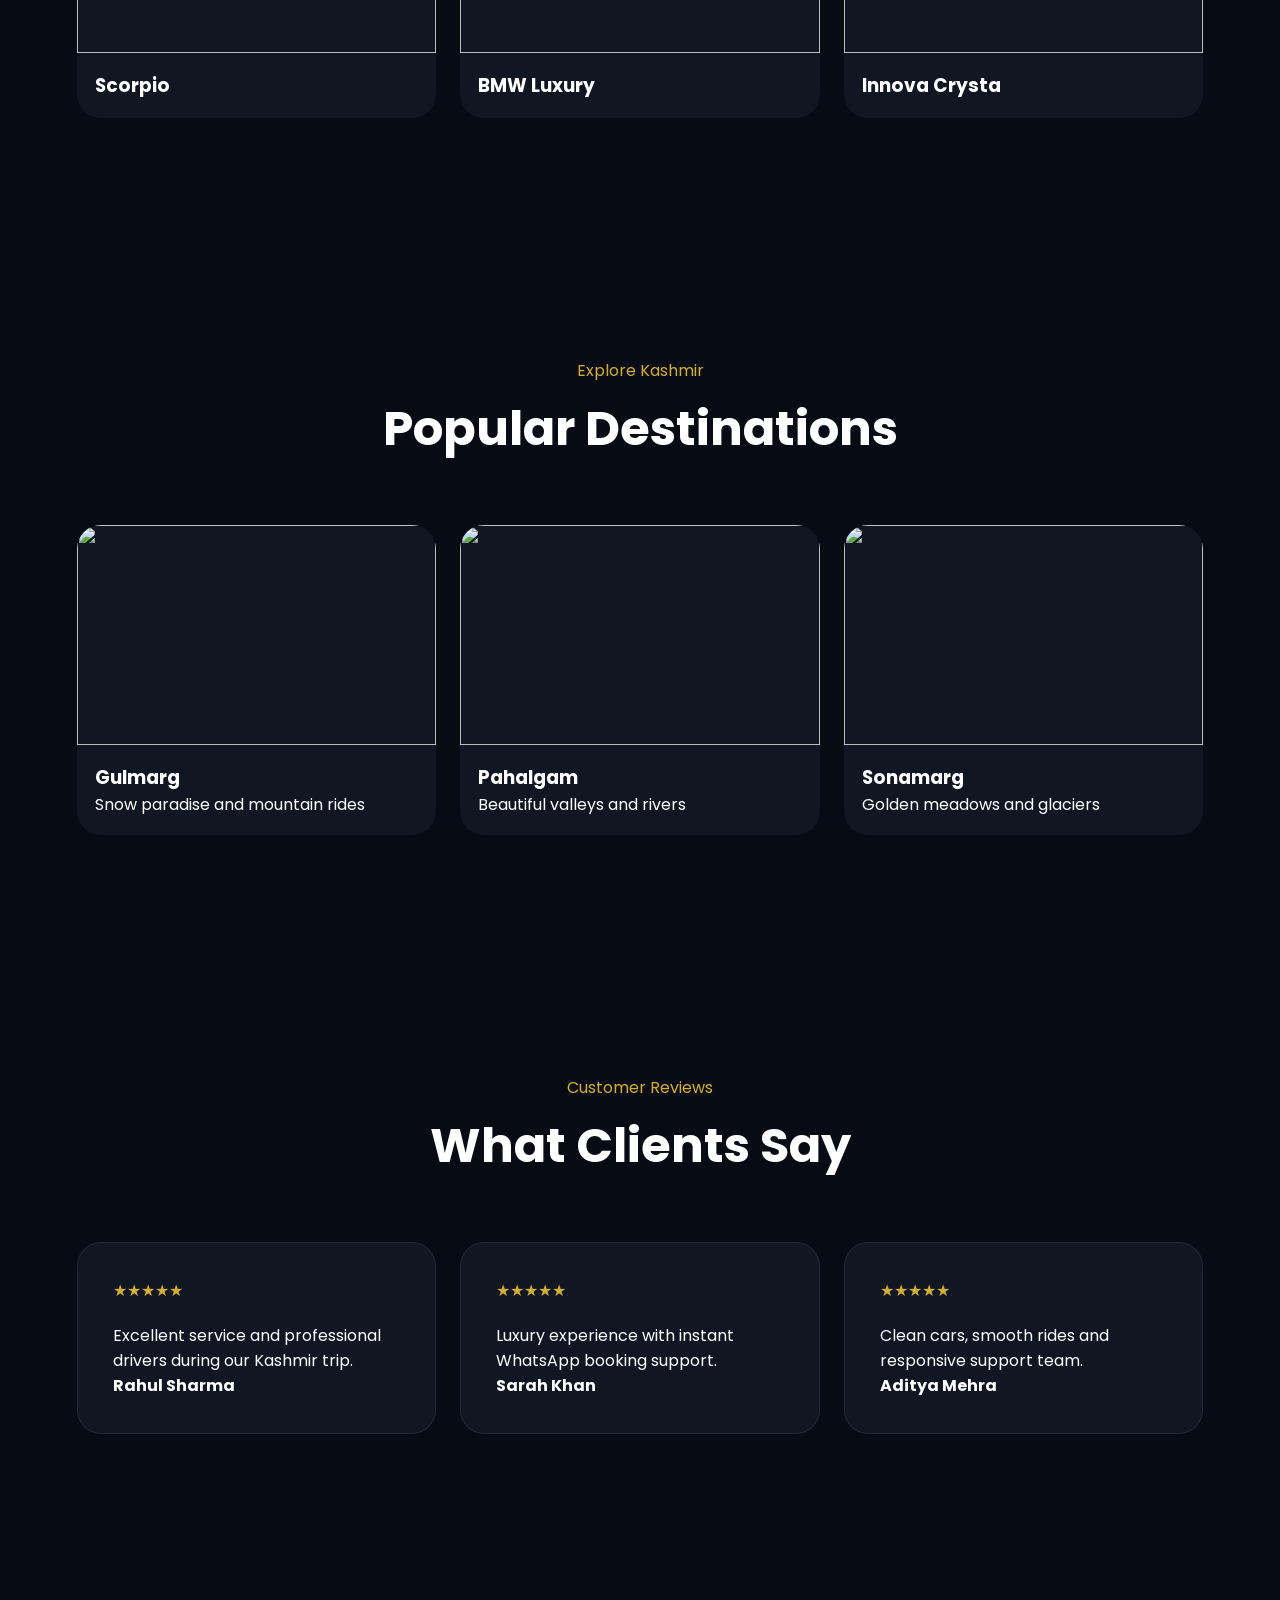
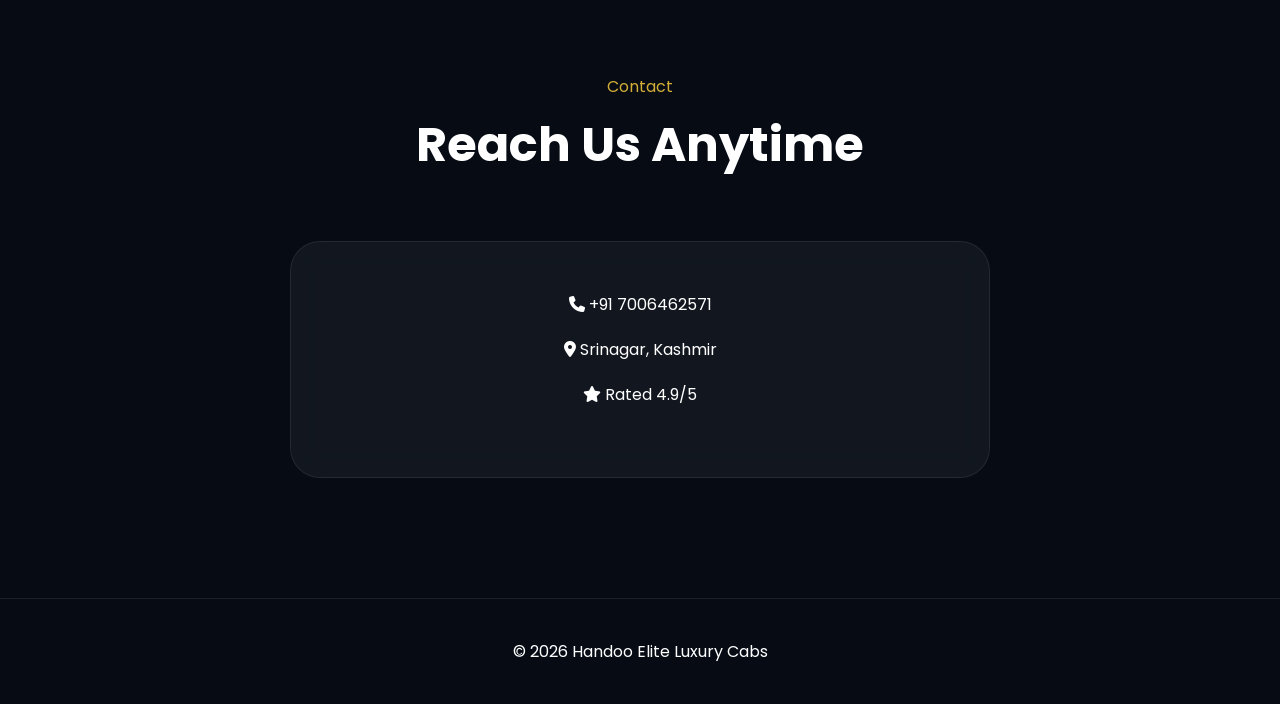
==== commit c9eec333: "scorpio image" ====
--- a/index.html
+++ b/index.html
@@ -112,7 +112,7 @@
 <div class="car-grid">
 
 <div class="car-card active" data-price="4500">
-<img src="https://images.unsplash.com/photo-1502877338535-766e1452684a?q=80&w=1200&auto=format&fit=crop">
+<img src="/scorpio.png">
 <div class="car-info">
 <h4>SUV</h4>
 <p>Comfortable family ride</p>
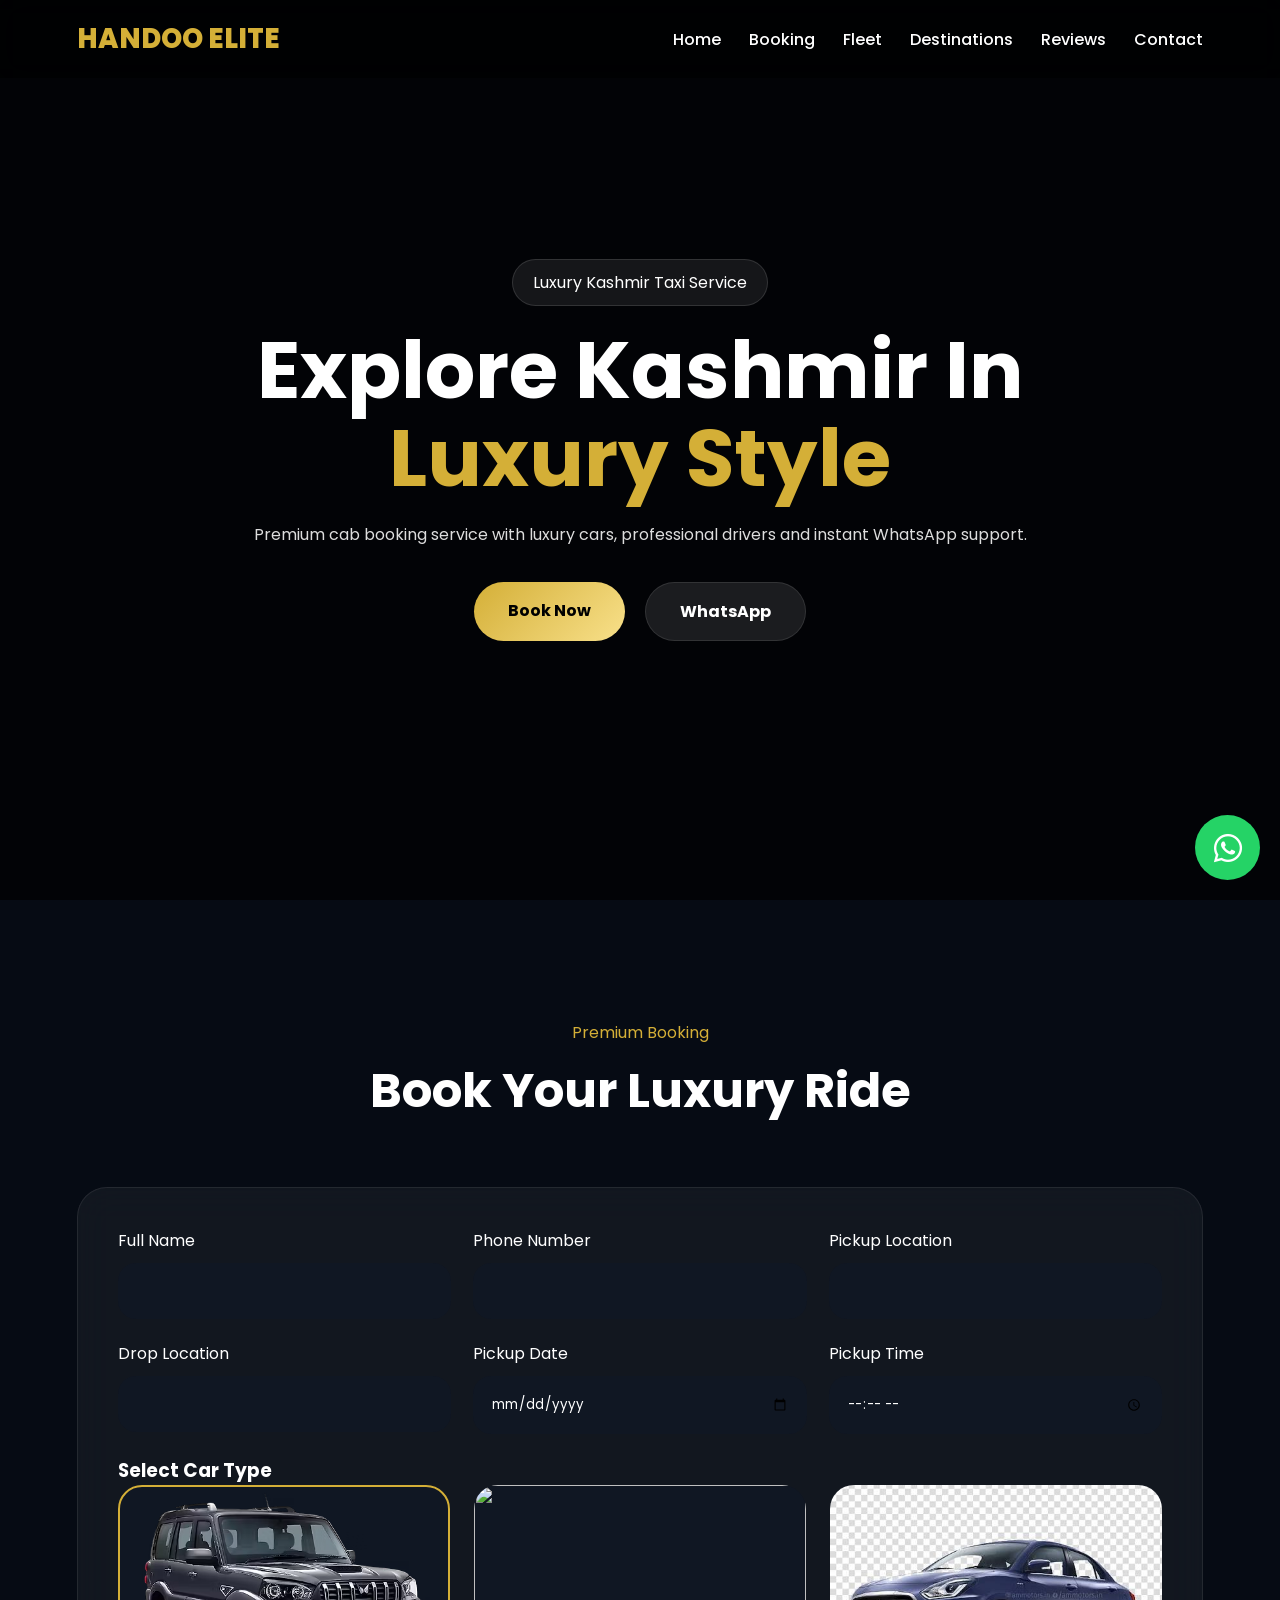
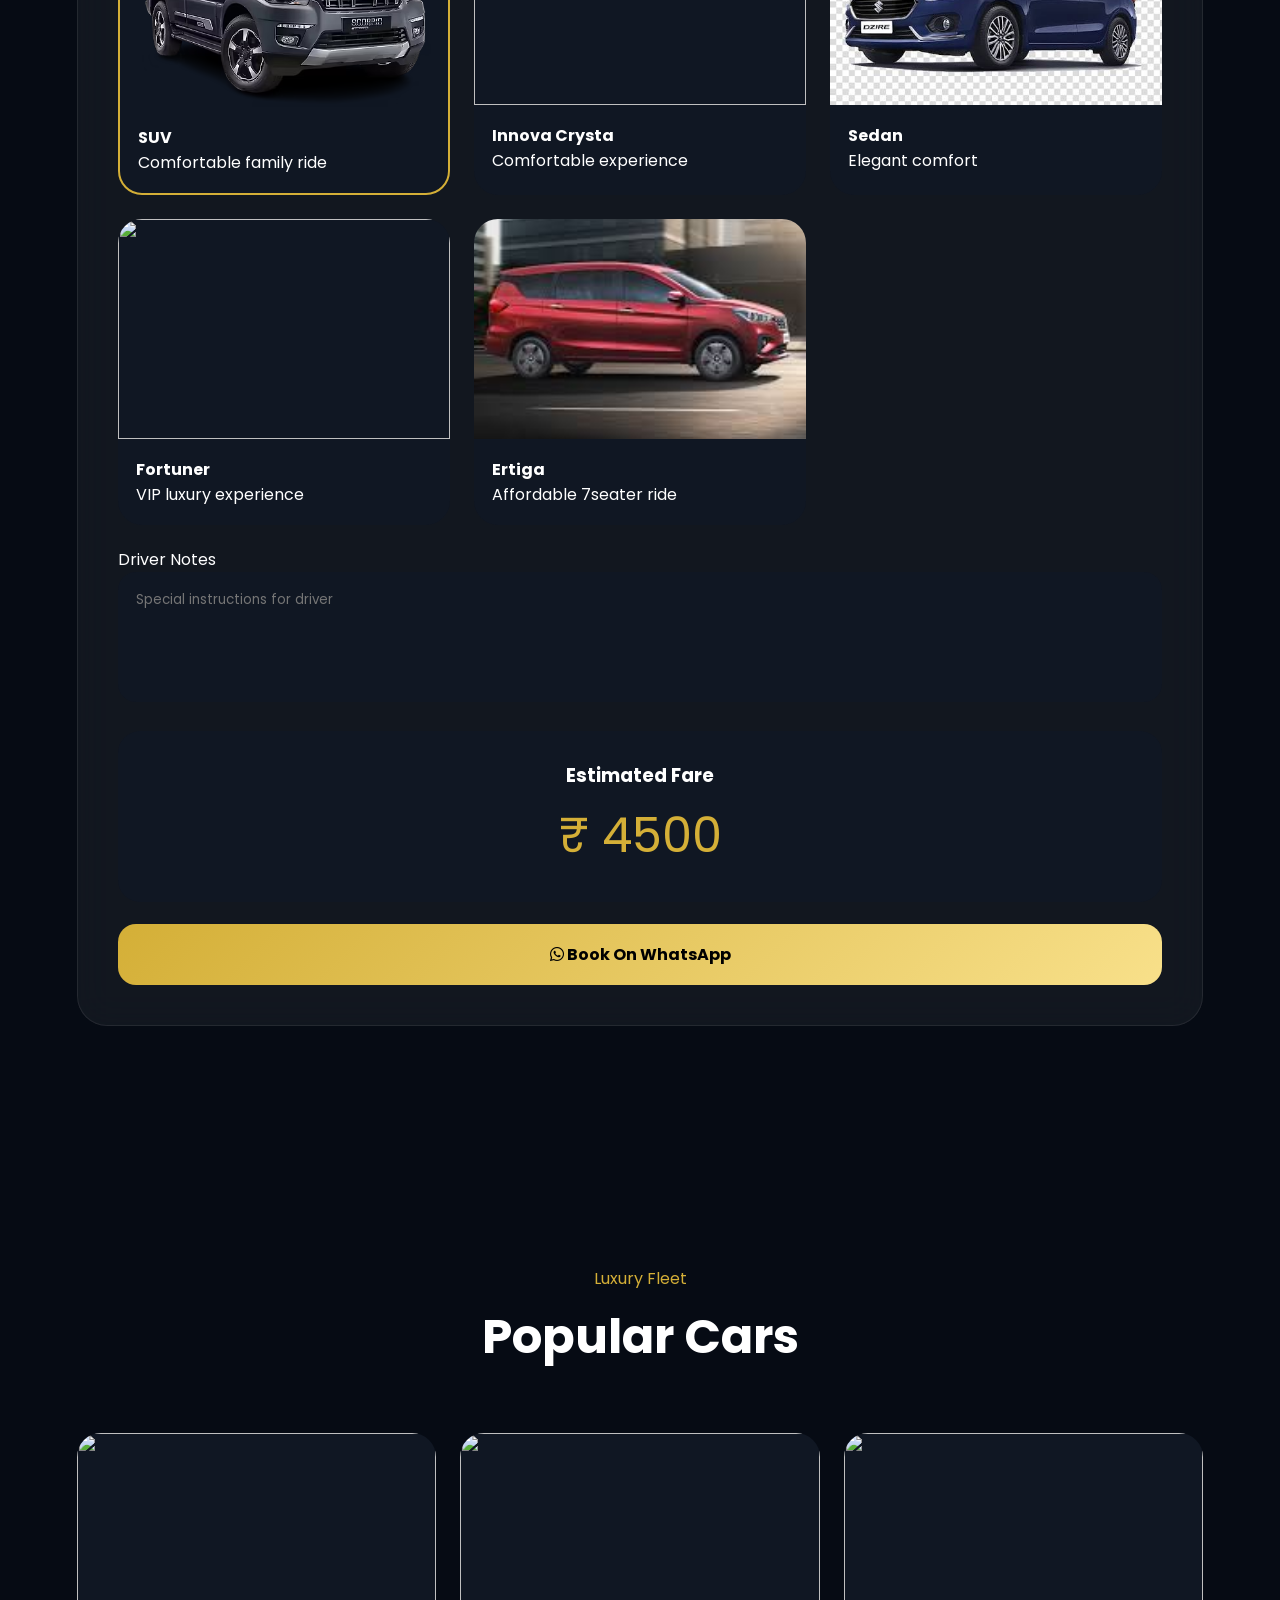
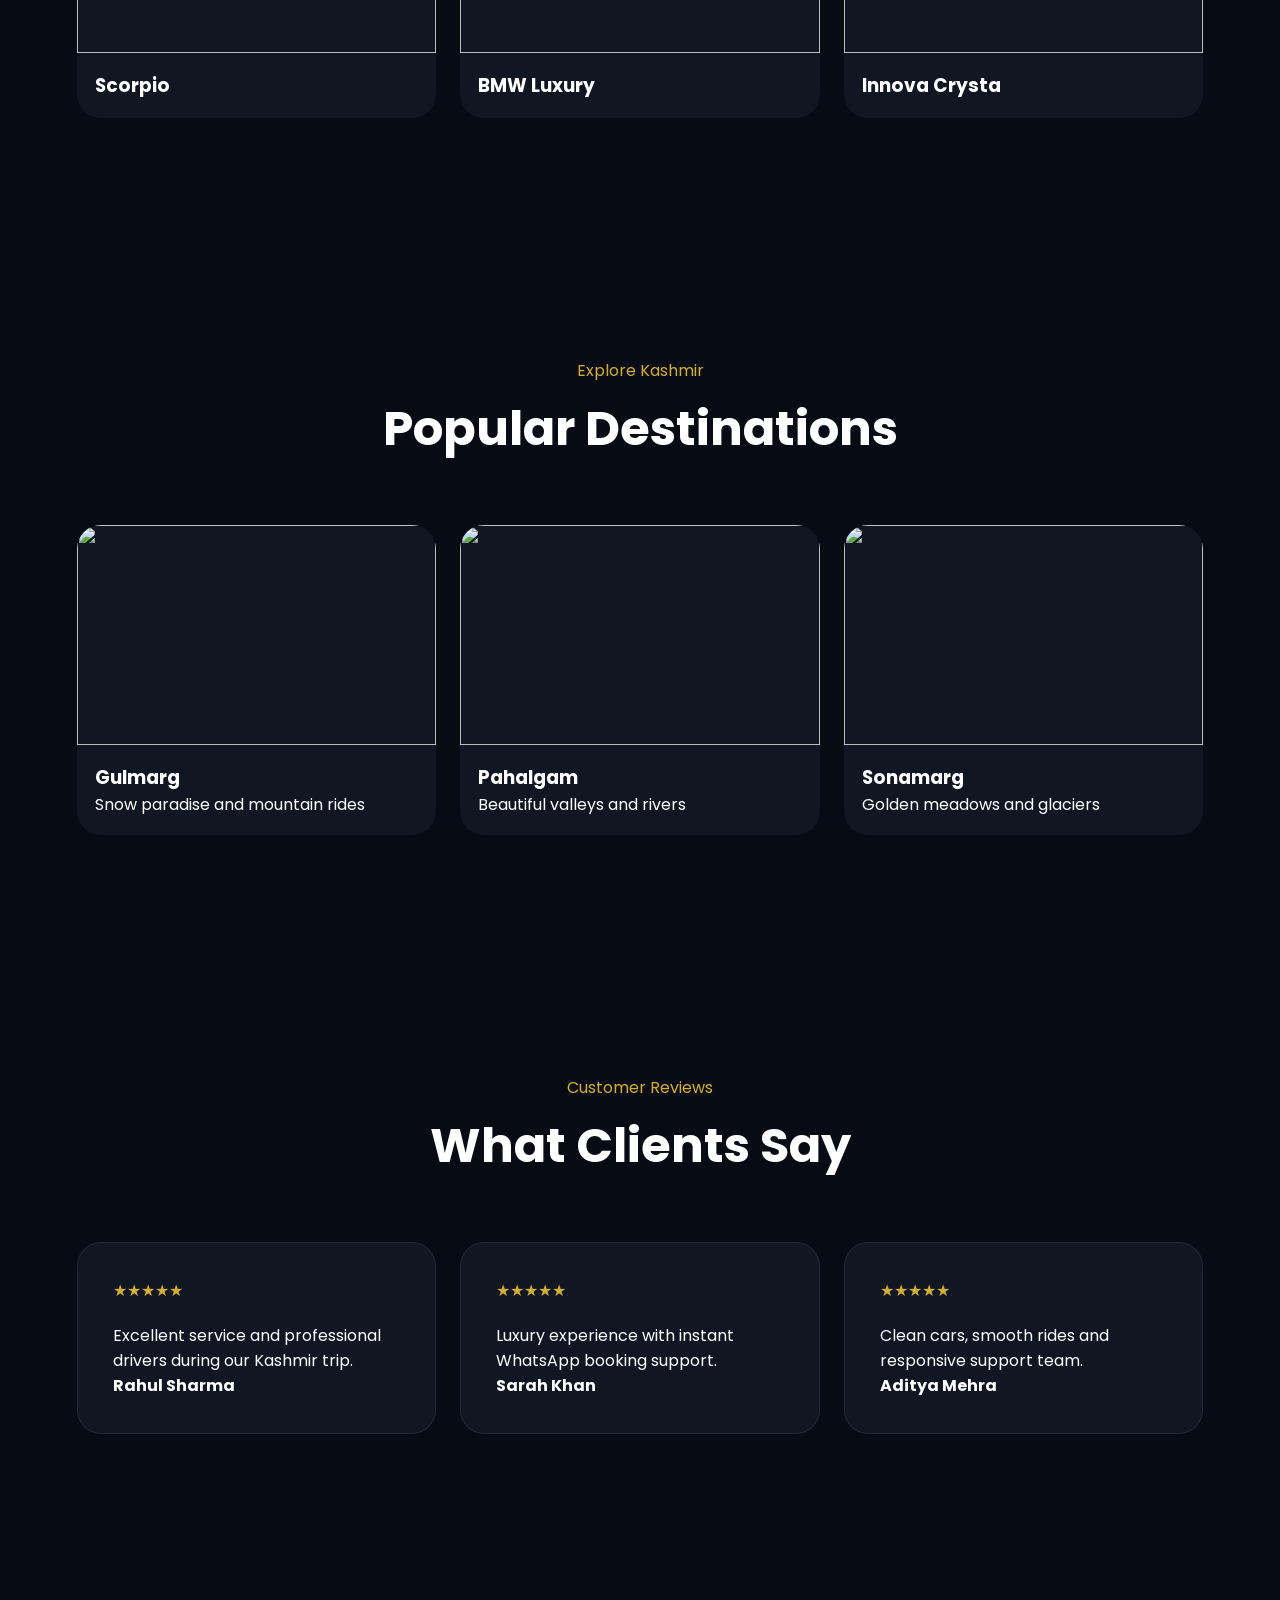
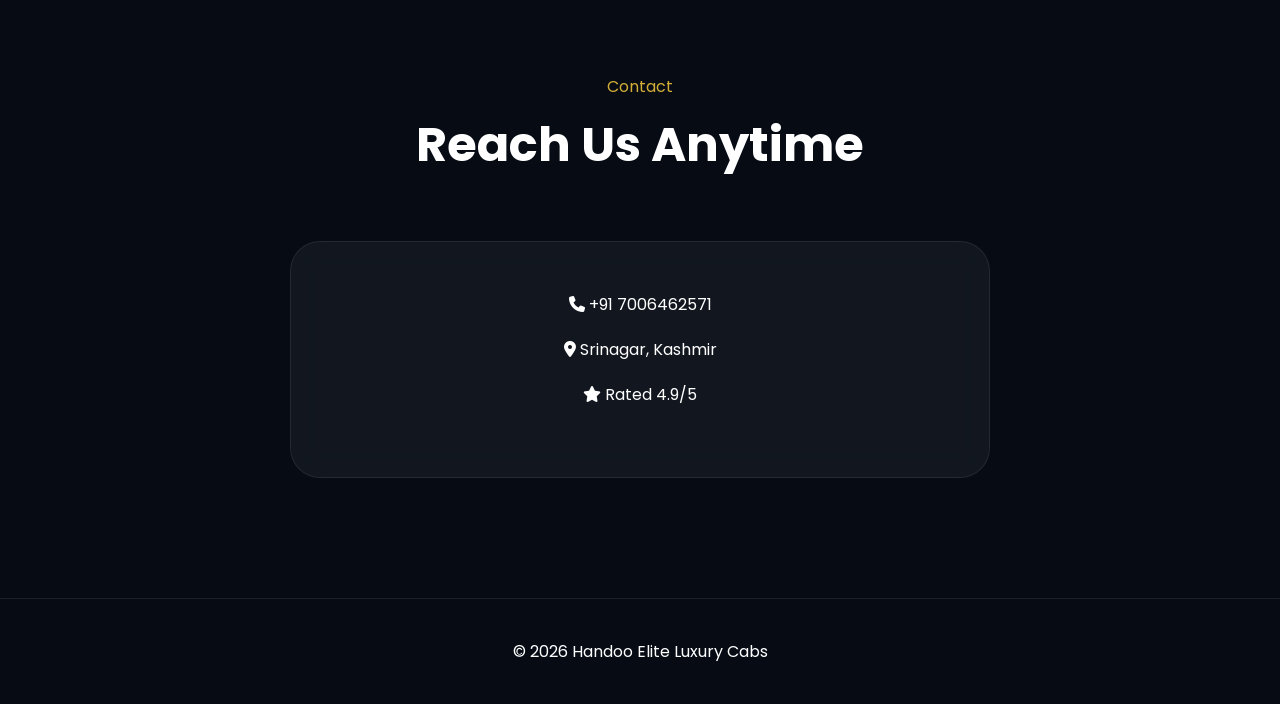
==== commit 84e6941c: "Update index.html" ====
--- a/index.html
+++ b/index.html
@@ -110,36 +110,44 @@
 <h3 class="fleet-heading">Select Car Type</h3>
 
 <div class="car-grid">
-
+<!-- suv  -->
 <div class="car-card active" data-price="4500">
-<img src="/scorpio.png">
+<img src="scorpio.png">
 <div class="car-info">
 <h4>SUV</h4>
 <p>Comfortable family ride</p>
 </div>
 </div>
 
+<div class="car-card" data-price="8500">
+<img src="crysta.png">
+<div class="car-info">
+<h4>Innova Crysta</h4>
+<p>Comfortable experience</p>
+</div>
+</div>
+  
 <div class="car-card" data-price="3200">
-<img src="https://images.unsplash.com/photo-1492144534655-ae79c964c9d7?q=80&w=1200&auto=format&fit=crop">
+<img src="dzire.png">
 <div class="car-info">
 <h4>Sedan</h4>
-<p>Elegant premium comfort</p>
+<p>Elegant comfort</p>
 </div>
 </div>
 
 <div class="car-card" data-price="8500">
-<img src="https://images.unsplash.com/photo-1503376780353-7e6692767b70?q=80&w=1200&auto=format&fit=crop">
-<div class="car-info">
-<h4>Luxury</h4>
+<img src="fortuner.png">
+<div class="car-info">
+<h4> Fortuner</h4>
 <p>VIP luxury experience</p>
 </div>
 </div>
 
 <div class="car-card" data-price="2500">
-<img src="https://images.unsplash.com/photo-1553440569-bcc63803a83d?q=80&w=1200&auto=format&fit=crop">
-<div class="car-info">
-<h4>Hatchback</h4>
-<p>Affordable daily ride</p>
+<img src="ertiga.png">
+<div class="car-info">
+<h4>Ertiga</h4>
+<p>Affordable 7seater ride</p>
 </div>
 </div>
 
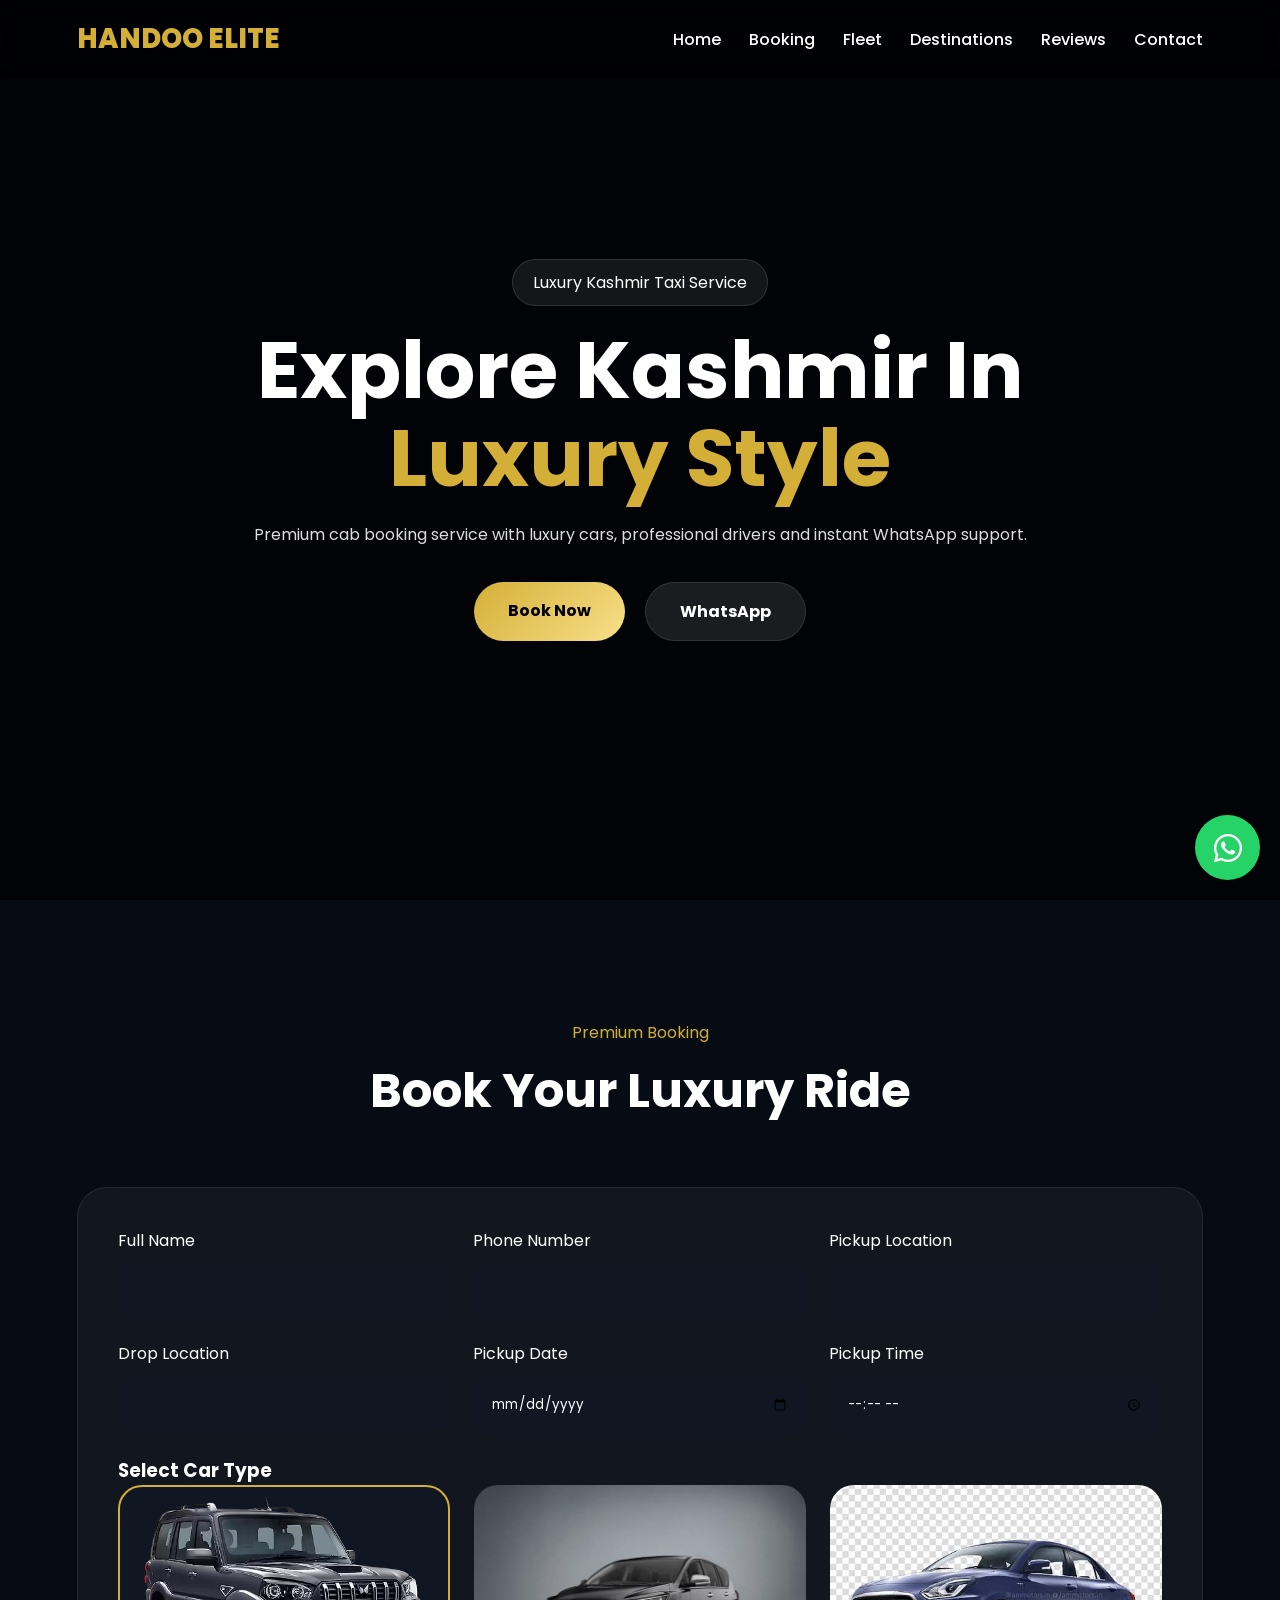
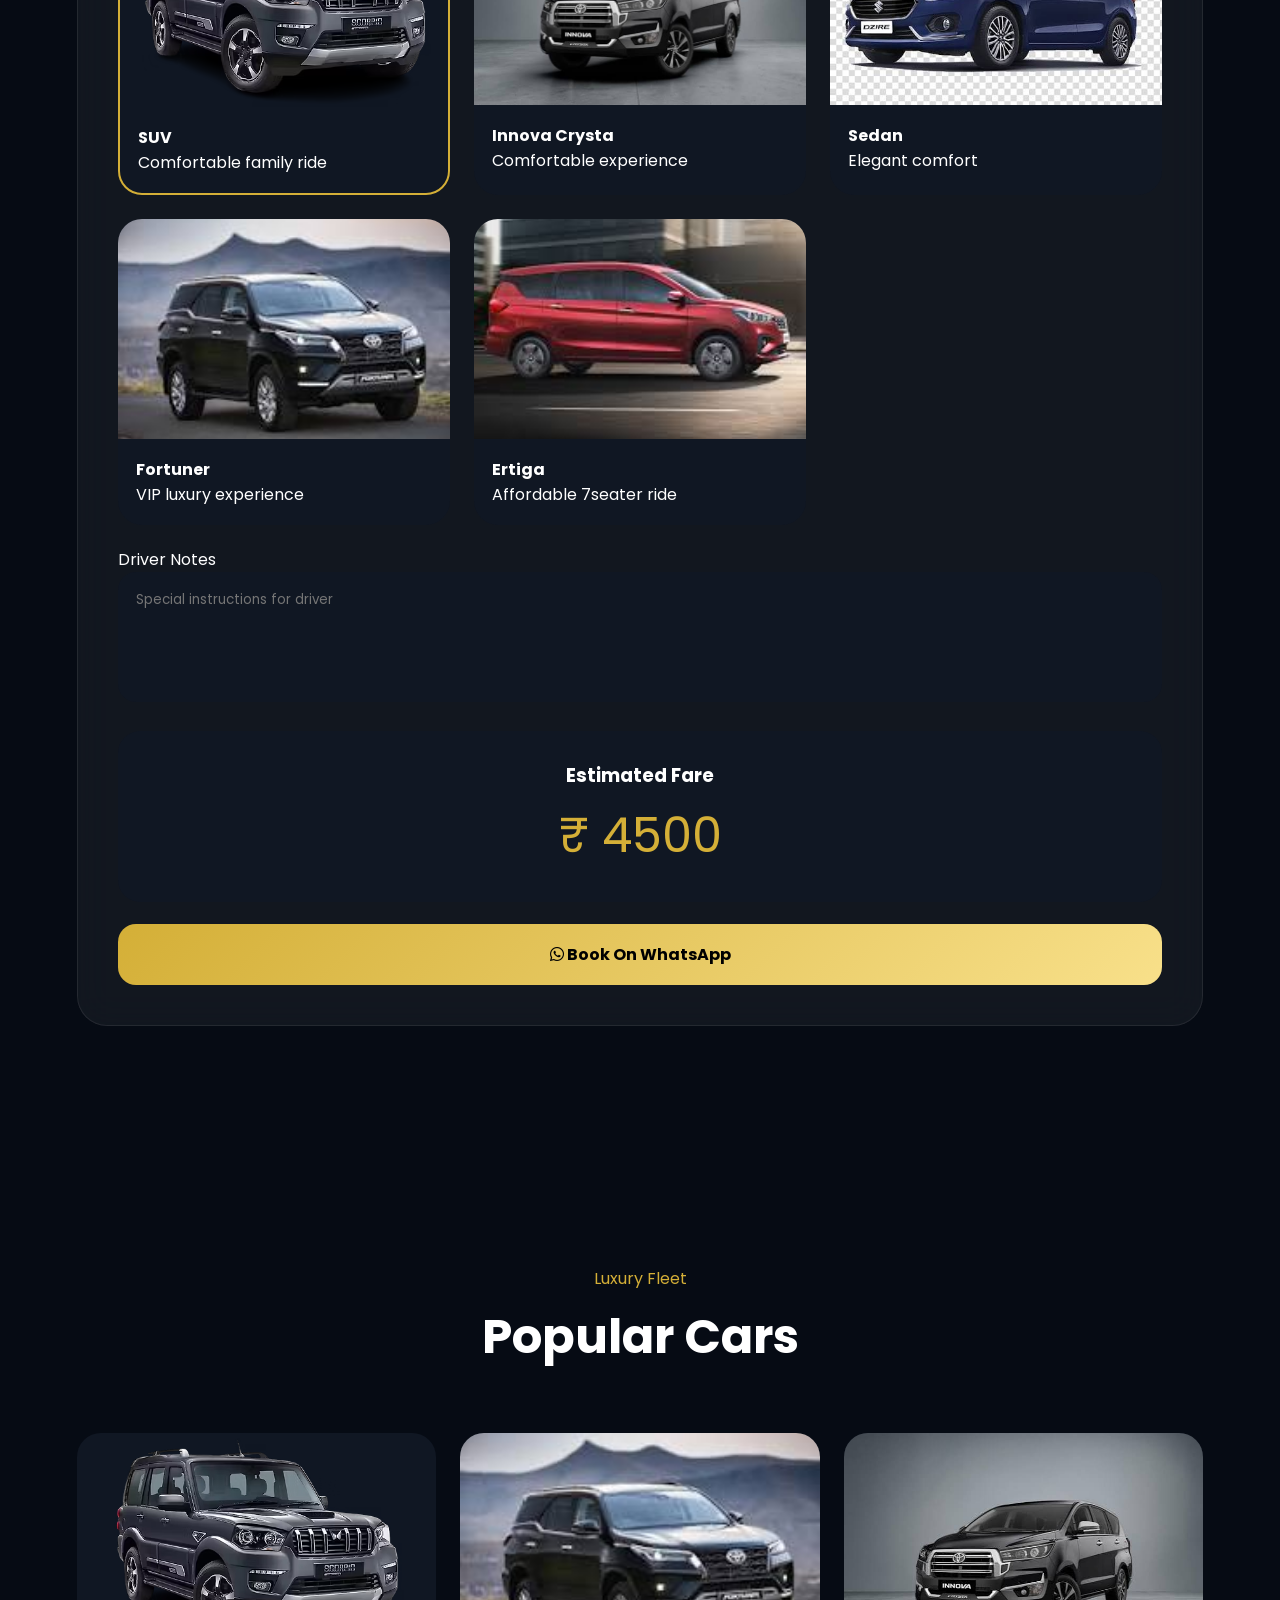
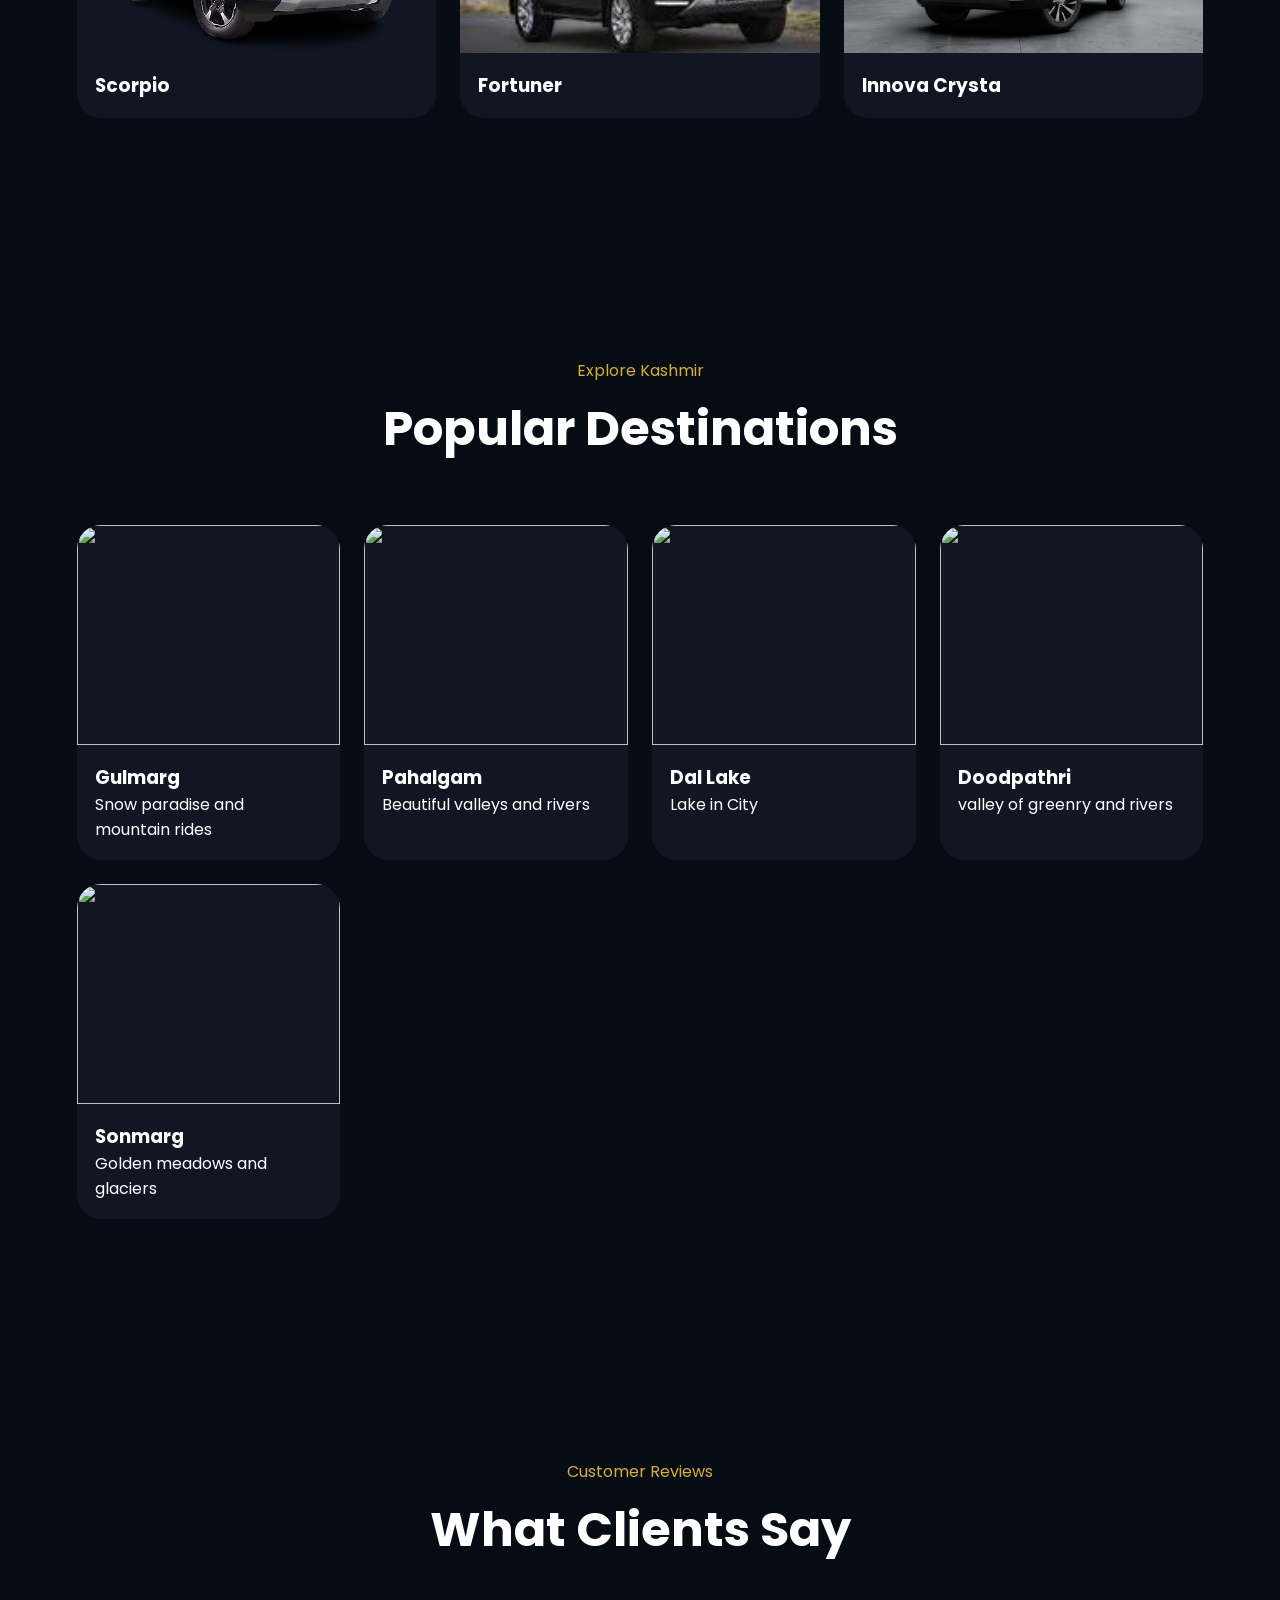
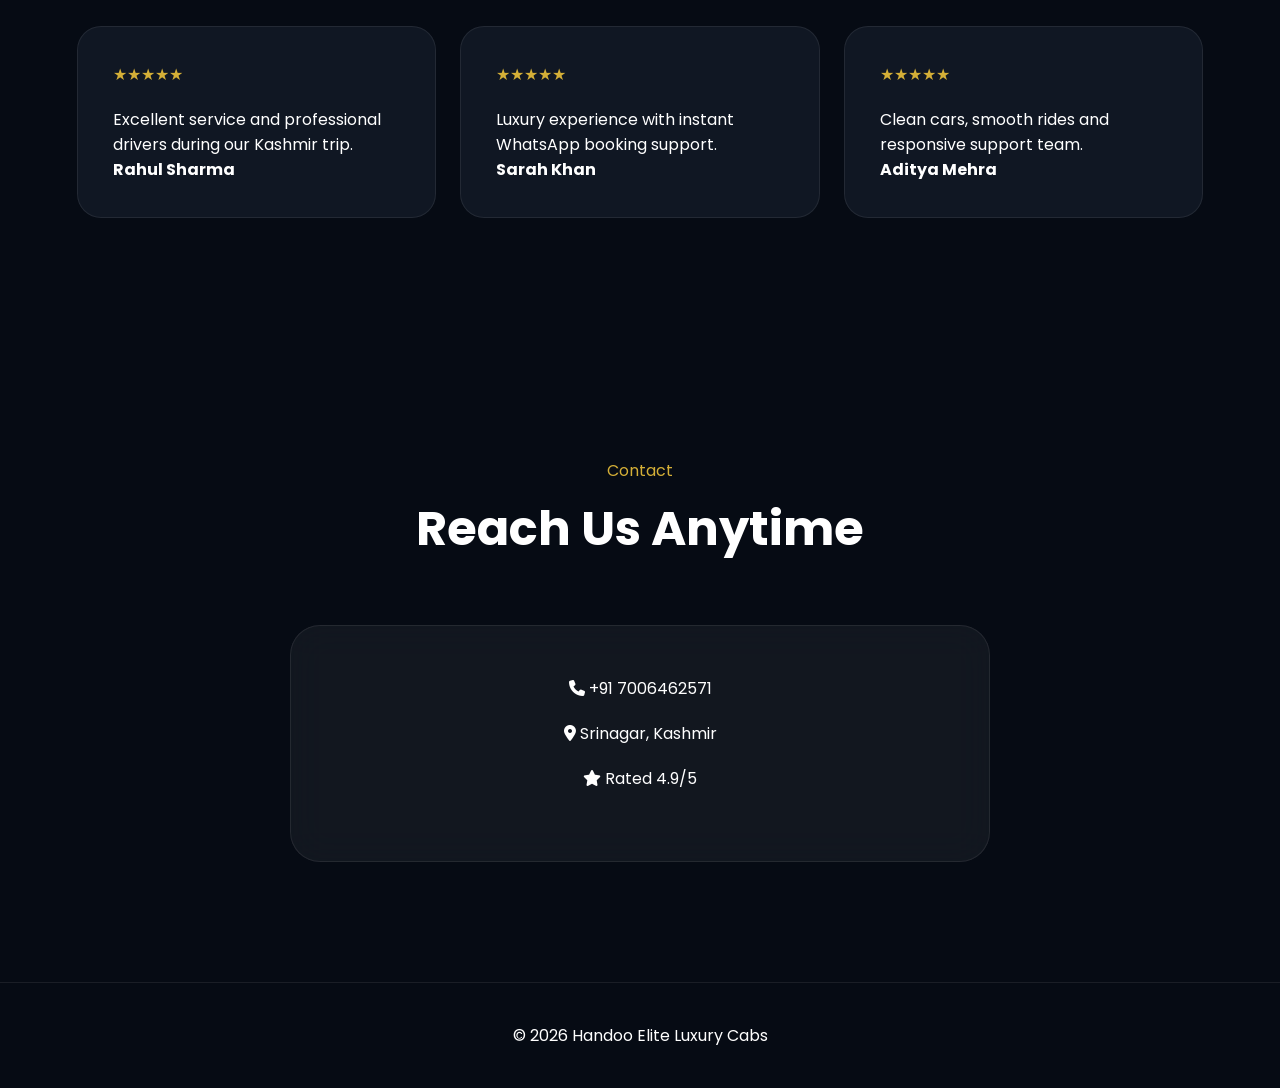
==== commit 96fac871: "Update index.html" ====
--- a/index.html
+++ b/index.html
@@ -186,17 +186,17 @@
 <div class="fleet-grid">
 
 <div class="fleet-card">
-<img src="https://images.unsplash.com/photo-1552519507-da3b142c6e3d?q=80&w=1200&auto=format&fit=crop">
+<img src="scorpio.png">
 <h3>Scorpio</h3>
 </div>
 
 <div class="fleet-card">
-<img src="https://images.unsplash.com/photo-1549399542-7e3f8b79c341?q=80&w=1200&auto=format&fit=crop">
-<h3>BMW Luxury</h3>
+<img src="fortuner.png">
+<h3>Fortuner</h3>
 </div>
 
 <div class="fleet-card">
-<img src="https://images.unsplash.com/photo-1494905998402-395d579af36f?q=80&w=1200&auto=format&fit=crop">
+<img src="crysta.png">
 <h3>Innova Crysta</h3>
 </div>
 
@@ -214,7 +214,7 @@
 <div class="destination-grid">
 
 <div class="destination-card">
-<img src="https://images.unsplash.com/photo-1595815771614-ade9d652a65d?q=80&w=1200&auto=format&fit=crop">
+<img src="gulmarg.jpeg">
 <div class="destination-content">
 <h3>Gulmarg</h3>
 <p>Snow paradise and mountain rides</p>
@@ -222,7 +222,7 @@
 </div>
 
 <div class="destination-card">
-<img src="https://images.unsplash.com/photo-1627894483216-2138af692e32?q=80&w=1200&auto=format&fit=crop">
+<img src="pahalgam.jpeg">
 <div class="destination-content">
 <h3>Pahalgam</h3>
 <p>Beautiful valleys and rivers</p>
@@ -230,9 +230,25 @@
 </div>
 
 <div class="destination-card">
-<img src="https://images.unsplash.com/photo-1578662996442-48f60103fc96?q=80&w=1200&auto=format&fit=crop">
-<div class="destination-content">
-<h3>Sonamarg</h3>
+<img src="dallake.jpeg">
+<div class="destination-content">
+<h3>Dal Lake</h3>
+<p>Lake in City </p>
+</div>
+</div>
+
+<div class="destination-card">
+<img src="doodpathri.jpeg">
+<div class="destination-content">
+<h3>Doodpathri</h3>
+<p>valley of greenry and rivers</p>
+</div>
+</div>  
+
+<div class="destination-card">
+<img src="sonmarg.jpeg">
+<div class="destination-content">
+<h3>Sonmarg</h3>
 <p>Golden meadows and glaciers</p>
 </div>
 </div>
